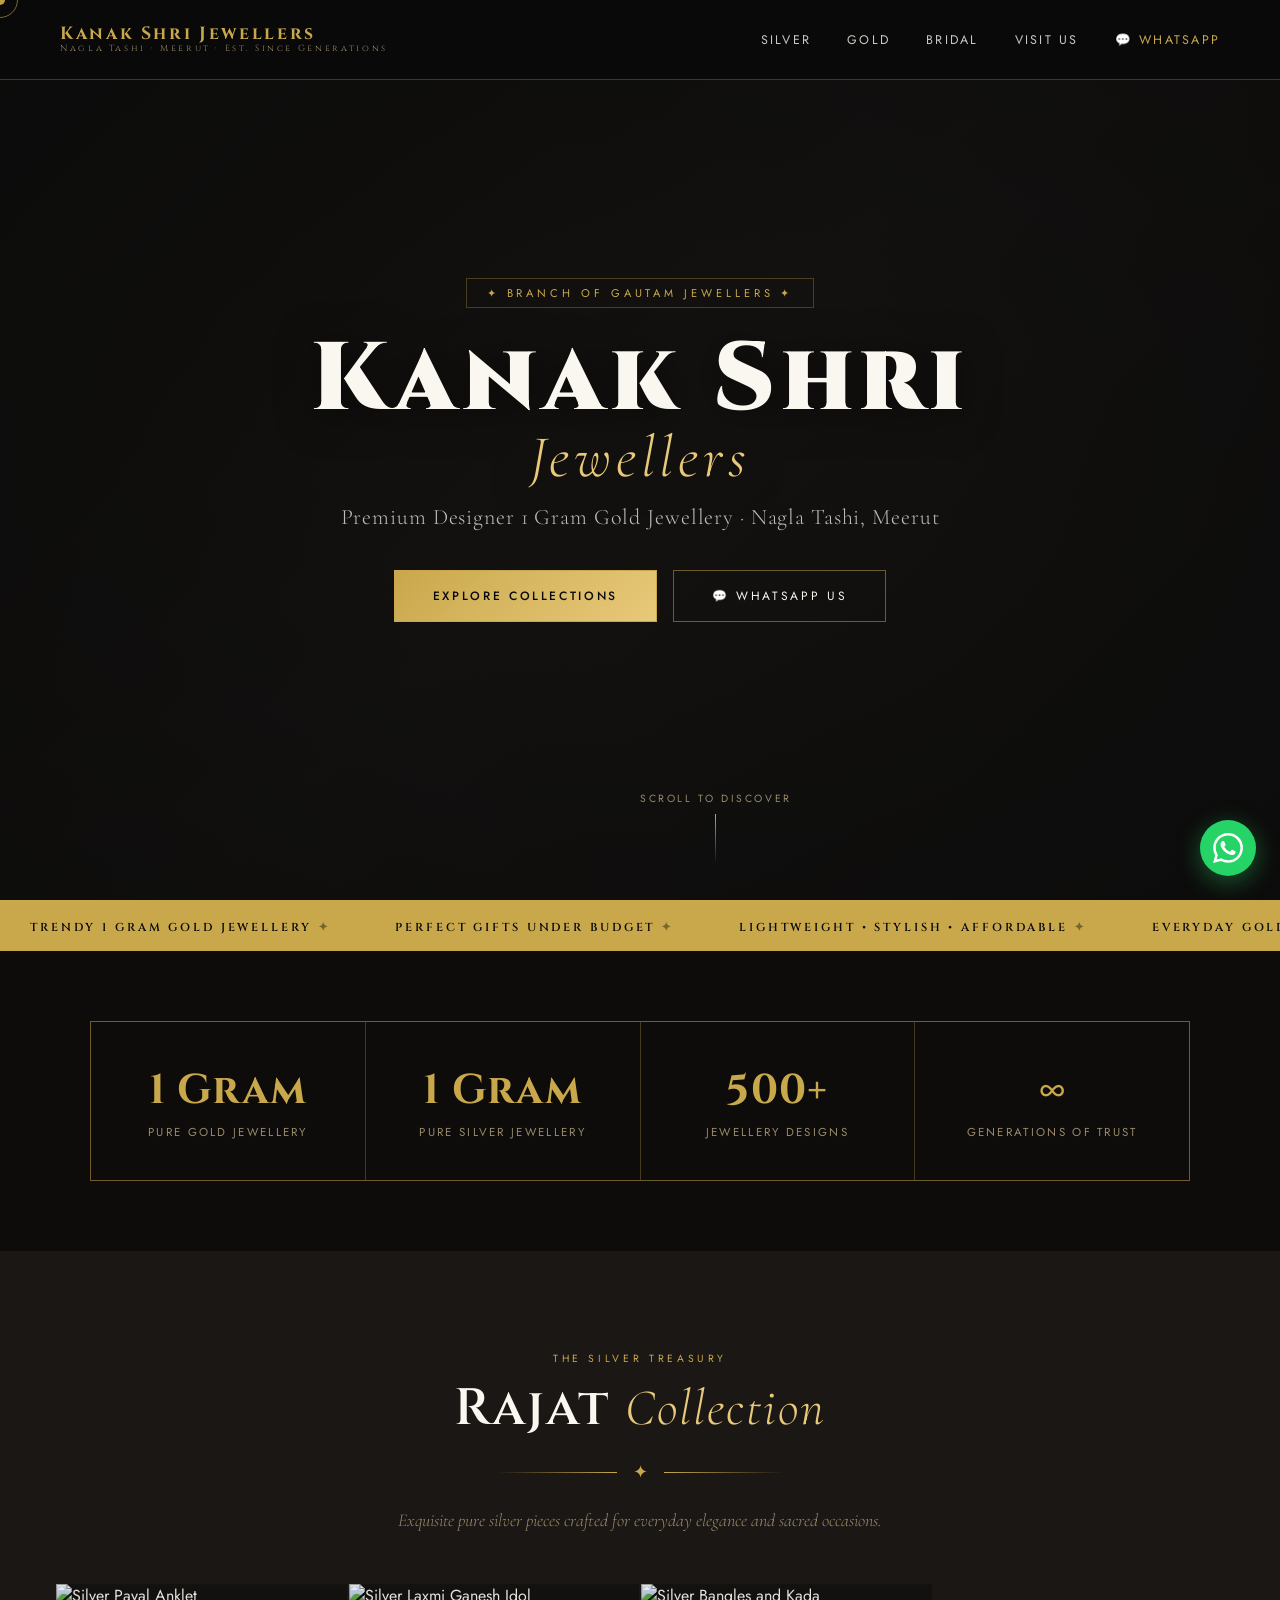
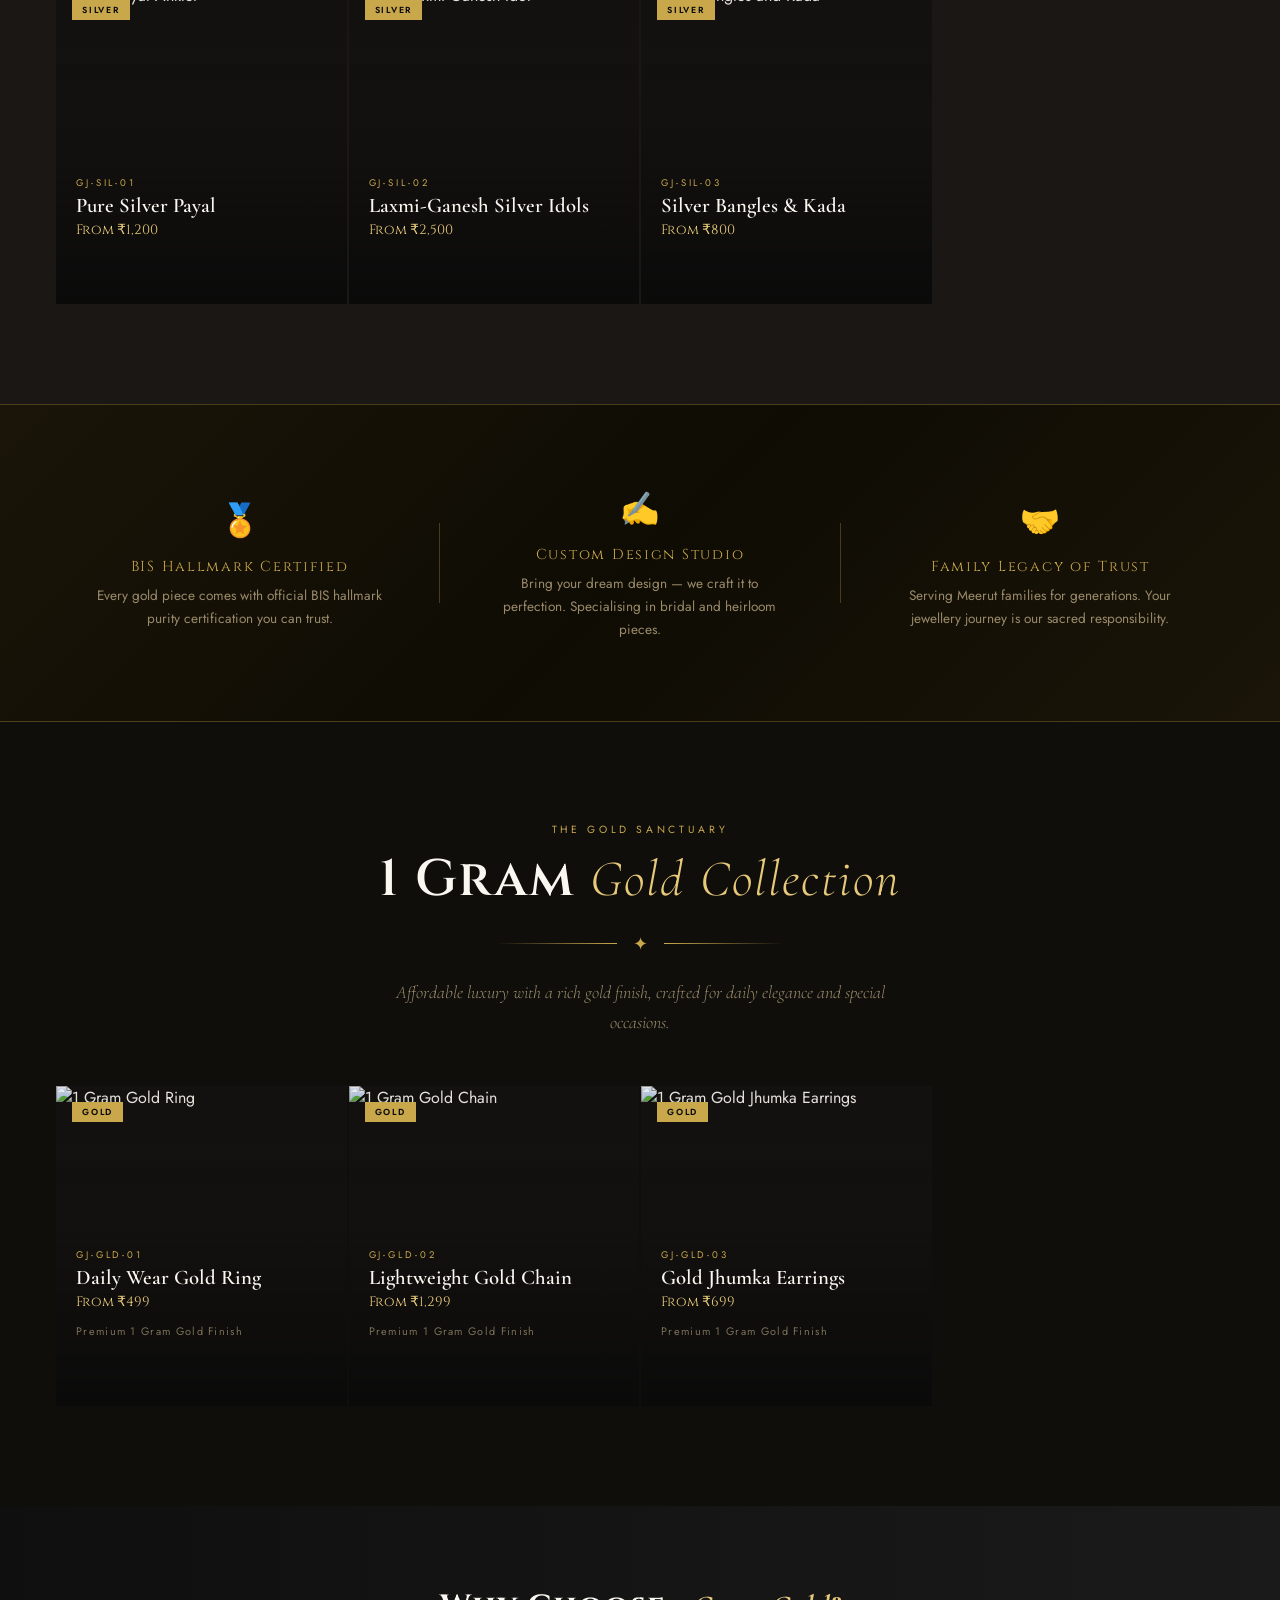
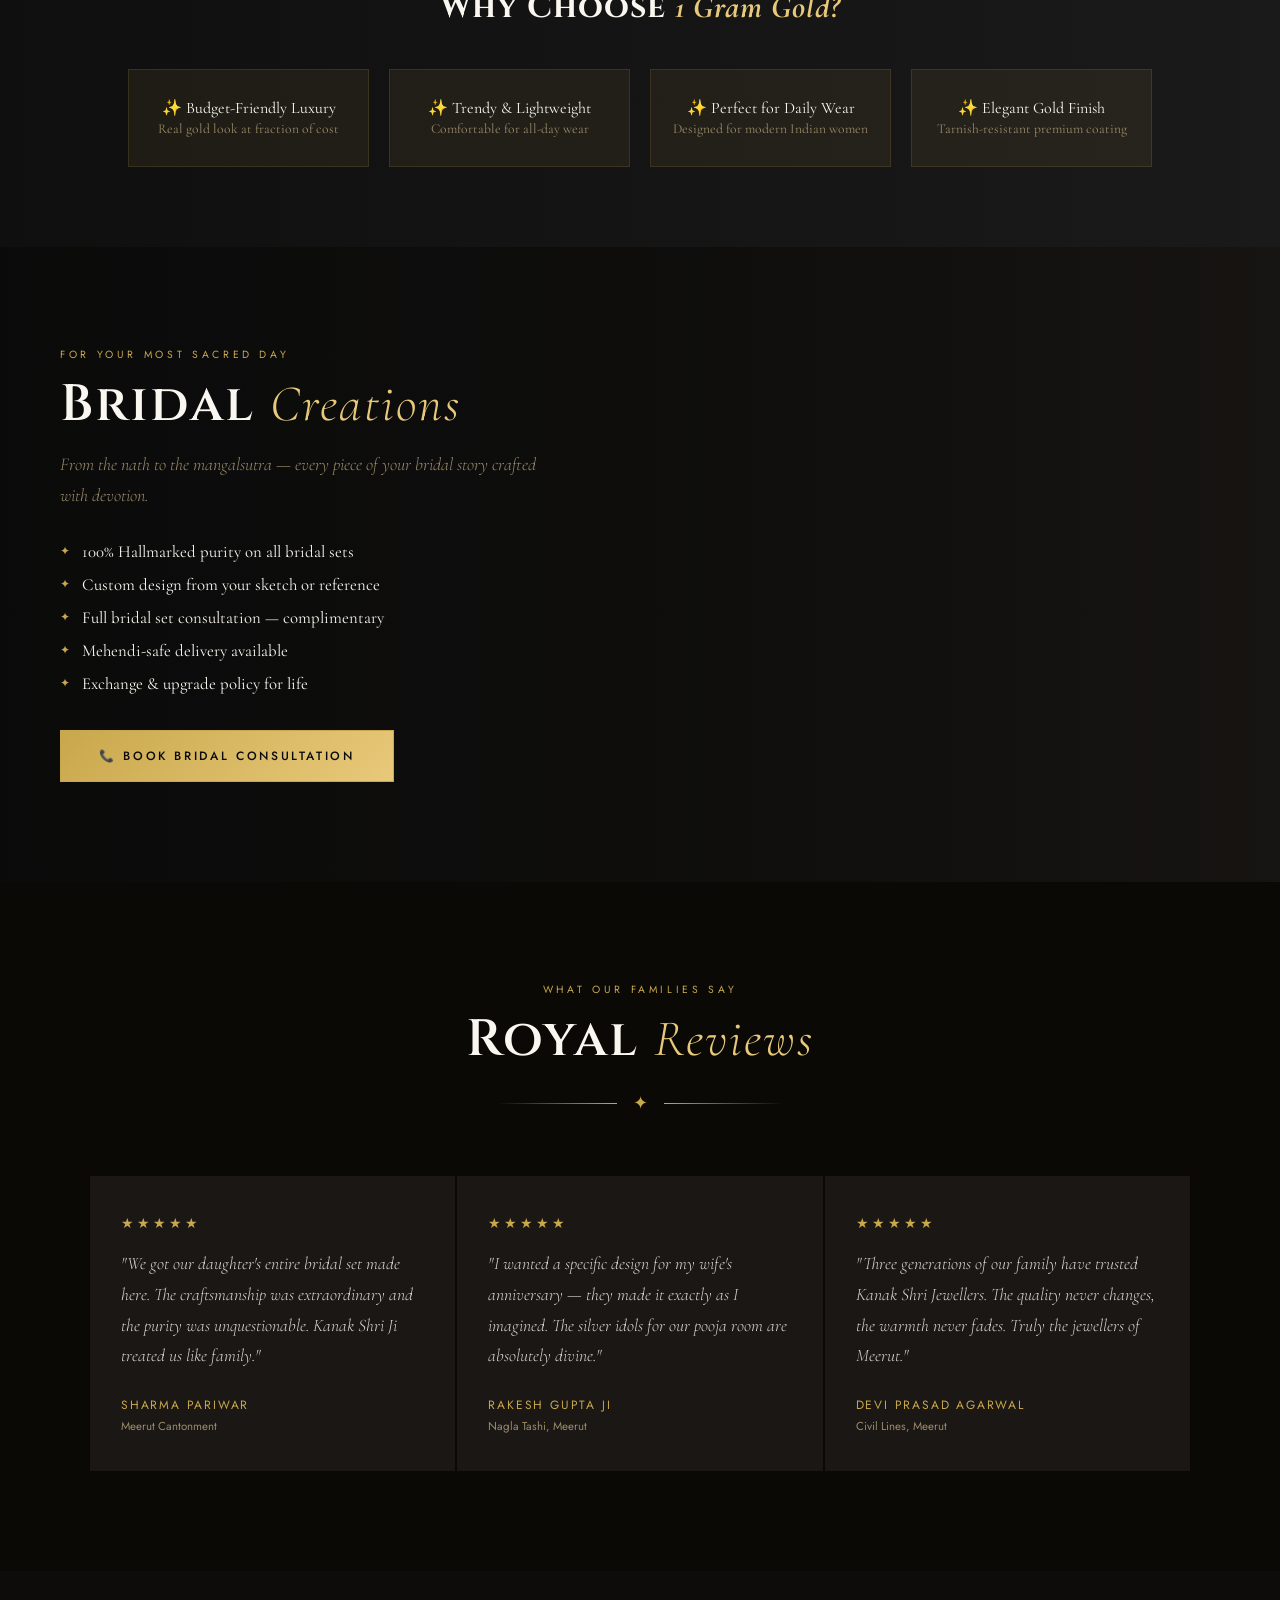
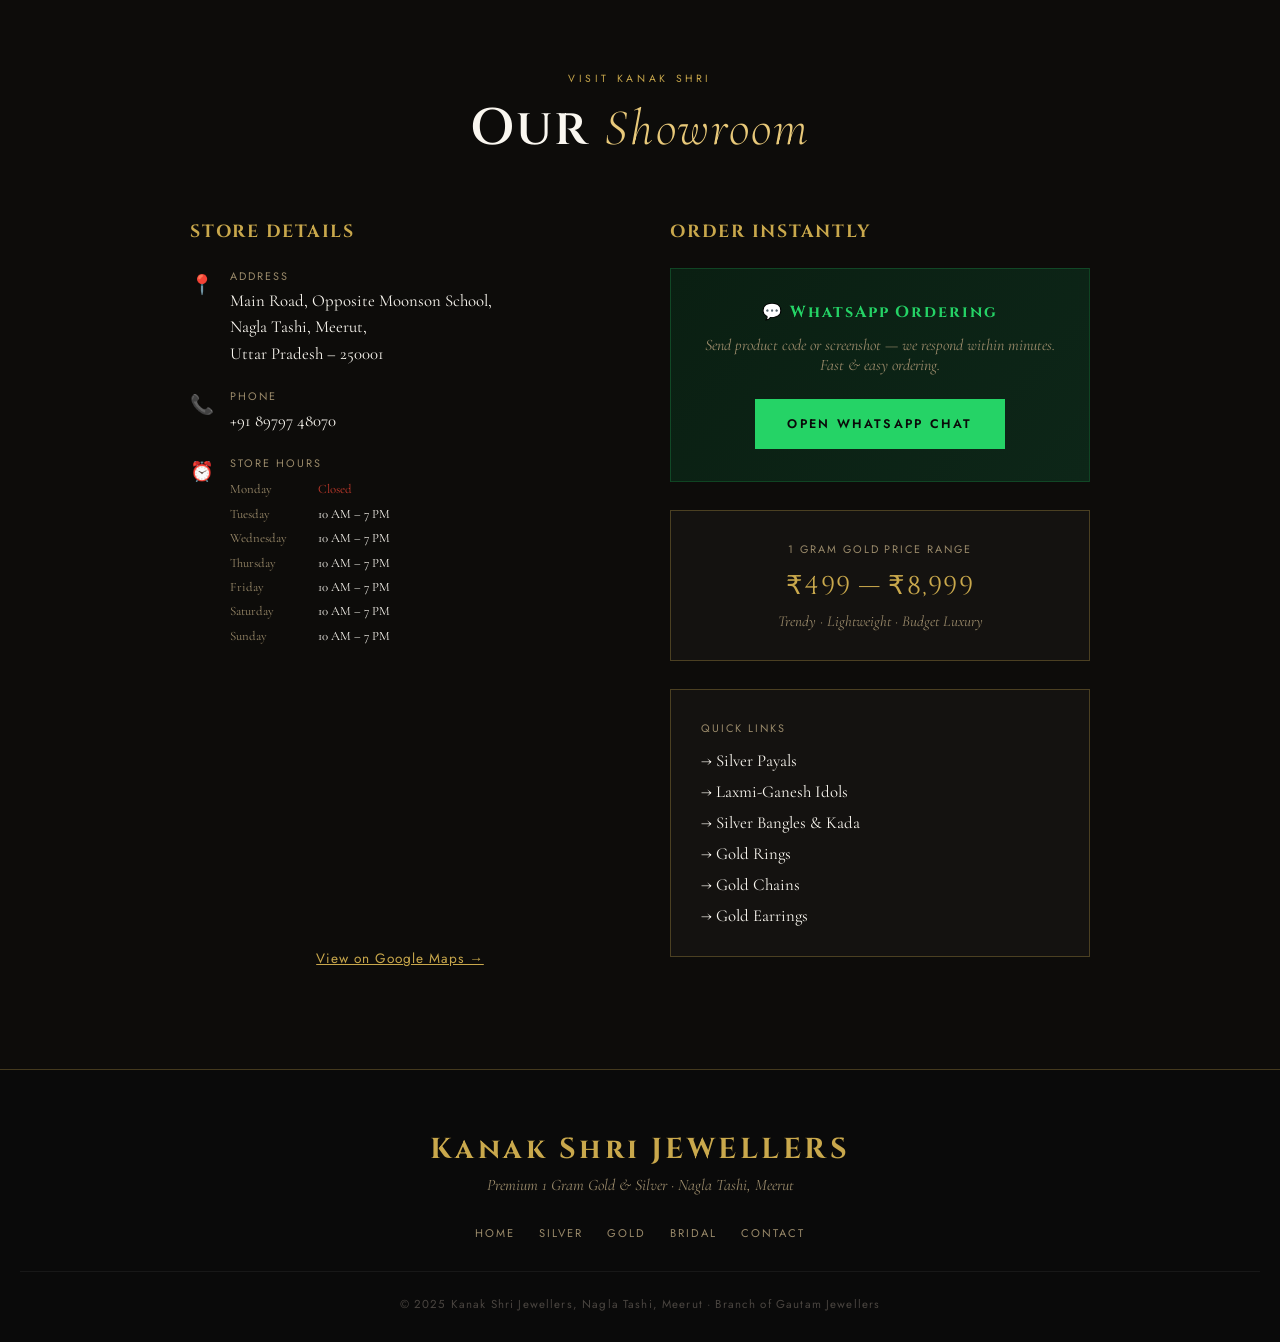
==== index.html @ d881263a "Add files via upload" ====
<!DOCTYPE html>
<html lang="en">
<head>
<meta charset="UTF-8">
<meta name="viewport" content="width=device-width, initial-scale=1.0, viewport-fit=cover">
<meta name="description" content="Kanak Shri Jewellers – Premium 1 Gram Gold & Silver Jewellery in Nagla Tashi, Meerut. Earrings, bangles, payals, idols & bridal sets.">
<meta name="theme-color" content="#0A0A0A">
<title>Kanak Shri Jewellers | 1 Gram Gold & Silver | Nagla Tashi, Meerut</title>

<!-- Preconnect for faster font loading -->
<link rel="preconnect" href="https://fonts.googleapis.com">
<link rel="preconnect" href="https://fonts.gstatic.com" crossorigin>
<link href="https://fonts.googleapis.com/css2?family=Cormorant+Garamond:ital,wght@0,300;0,400;0,600;1,300;1,400&family=Cinzel:wght@400;600;700;900&family=Jost:wght@300;400;500&display=swap" rel="stylesheet">
<link rel="stylesheet" href="styles.css">
</head>
<body>

<!-- Page Transition Overlay -->
<div id="page-transition"></div>

<!-- Custom Cursor -->
<div class="cursor" id="cursor"></div>
<div class="cursor-ring" id="cursorRing"></div>

<!-- Floating WhatsApp -->
<a href="https://wa.me/918979748070?text=Namaste!%20I%20would%20like%20to%20enquire%20about%20your%20jewellery." class="wa-float" aria-label="Chat on WhatsApp" target="_blank" rel="noopener">
  <svg viewBox="0 0 24 24" xmlns="http://www.w3.org/2000/svg"><path d="M17.472 14.382c-.297-.149-1.758-.867-2.03-.967-.273-.099-.471-.148-.67.15-.197.297-.767.966-.94 1.164-.173.199-.347.223-.644.075-.297-.15-1.255-.463-2.39-1.475-.883-.788-1.48-1.761-1.653-2.059-.173-.297-.018-.458.13-.606.134-.133.298-.347.446-.52.149-.174.198-.298.298-.497.099-.198.05-.371-.025-.52-.075-.149-.669-1.612-.916-2.207-.242-.579-.487-.5-.669-.51-.173-.008-.371-.01-.57-.01-.198 0-.52.074-.792.372-.272.297-1.04 1.016-1.04 2.479 0 1.462 1.065 2.875 1.213 3.074.149.198 2.096 3.2 5.077 4.487.709.306 1.262.489 1.694.625.712.227 1.36.195 1.871.118.571-.085 1.758-.719 2.006-1.413.248-.694.248-1.289.173-1.413-.074-.124-.272-.198-.57-.347m-5.421 7.403h-.004a9.87 9.87 0 01-5.031-1.378l-.361-.214-3.741.982.998-3.648-.235-.374a9.86 9.86 0 01-1.51-5.26c.001-5.45 4.436-9.884 9.888-9.884 2.64 0 5.122 1.03 6.988 2.898a9.825 9.825 0 012.893 6.994c-.003 5.45-4.437 9.884-9.885 9.884m8.413-18.297A11.815 11.815 0 0012.05 0C5.495 0 .16 5.335.157 11.892c0 2.096.547 4.142 1.588 5.945L.057 24l6.305-1.654a11.882 11.882 0 005.683 1.448h.005c6.554 0 11.89-5.335 11.893-11.893a11.821 11.821 0 00-3.48-8.413z"/></svg>
</a>

<!-- ── NAVIGATION ── -->
<nav id="mainNav">
  <a href="index.html" class="nav-logo">
    Kanak Shri Jewellers
    <span>Nagla Tashi · Meerut · Est. Since Generations</span>
  </a>
  <div class="nav-links">
    <a href="#silver">Silver</a>
    <a href="#gold">Gold</a>
    <a href="bridal.html">Bridal</a>
    <a href="#contact">Visit Us</a>
    <a href="https://wa.me/918979748070" style="color:var(--gold);opacity:1;" target="_blank" rel="noopener">💬 WhatsApp</a>
  </div>
  <button class="hamburger" id="hamburger" aria-label="Menu">
    <span></span><span></span><span></span>
  </button>
</nav>

<!-- Mobile Menu -->
<div class="mobile-menu" id="mobileMenu">
  <a href="#silver">Silver Collection</a>
  <a href="#gold">Gold Collection</a>
  <a href="bridal.html">Bridal</a>
  <a href="#contact">Visit Us</a>
  <a href="https://wa.me/918979748070" target="_blank" rel="noopener" style="color:var(--wa-green)">💬 WhatsApp Us</a>
</div>

<!-- ── HERO ── -->
<section class="hero" id="home">
  <div class="hero-bg" style="background-image:url('https://images.unsplash.com/photo-1601121141461-9d6647bef0a1?w=1800&q=85')"></div>
  <div class="hero-overlay"></div>
  <div class="hero-overlay2"></div>
  <div class="hero-content">
    <div class="hero-tag">✦ Branch of Gautam Jewellers ✦</div>
    <h1>Kanak Shri<br><em>Jewellers</em></h1>
    <p class="hero-sub">Premium Designer 1 Gram Gold Jewellery · Nagla Tashi, Meerut</p>
    <div class="hero-ctas">
      <a href="#gold" class="btn-royal">Explore Collections</a>
      <a href="https://wa.me/918979748070" class="btn-outline" target="_blank" rel="noopener">💬 WhatsApp Us</a>
    </div>
  </div>
  <div class="scroll-indicator">Scroll to discover</div>
</section>

<!-- ── MARQUEE ── -->
<div class="marquee-wrap" aria-hidden="true">
  <div class="marquee-inner">
    <span class="marquee-item">Trendy 1 Gram Gold Jewellery</span>
    <span class="marquee-item">Perfect Gifts Under Budget</span>
    <span class="marquee-item">Lightweight • Stylish • Affordable</span>
    <span class="marquee-item">Everyday Gold Look Collection</span>
    <span class="marquee-item">New Drops Every Month</span>
    <span class="marquee-item">Bridal Sets Available</span>
    <span class="marquee-item">Silver Idols & Payals</span>
    <span class="marquee-item">Trendy 1 Gram Gold Jewellery</span>
    <span class="marquee-item">Perfect Gifts Under Budget</span>
    <span class="marquee-item">Lightweight • Stylish • Affordable</span>
    <span class="marquee-item">Everyday Gold Look Collection</span>
    <span class="marquee-item">New Drops Every Month</span>
    <span class="marquee-item">Bridal Sets Available</span>
    <span class="marquee-item">Silver Idols & Payals</span>
  </div>
</div>

<!-- ── HERITAGE STATS ── -->
<div class="heritage">
  <div class="heritage-grid">
    <div class="heritage-item reveal">
      <div class="heritage-num">1 Gram</div>
      <div class="heritage-label">Pure Gold Jewellery</div>
    </div>
    <div class="heritage-item reveal">
      <div class="heritage-num">1 Gram</div>
      <div class="heritage-label">Pure Silver Jewellery</div>
    </div>
    <div class="heritage-item reveal">
      <div class="heritage-num">500+</div>
      <div class="heritage-label">Jewellery Designs</div>
    </div>
    <div class="heritage-item reveal">
      <div class="heritage-num">∞</div>
      <div class="heritage-label">Generations of Trust</div>
    </div>
  </div>
</div>

<!-- ── SILVER COLLECTION ── -->
<section class="collection" id="silver">
  <div class="collection-inner">
    <span class="section-label reveal">The Silver Treasury</span>
    <h2 class="section-title reveal">Rajat <em>Collection</em></h2>
    <div class="ornament reveal"><span>✦</span></div>
    <p class="section-sub reveal">Exquisite pure silver pieces crafted for everyday elegance and sacred occasions.</p>

    <div class="product-grid">

      <div class="product-card category-card reveal" onclick="window.location.href='payals.html'">
        <img class="product-img" src="payal_jpg.jpg" alt="Silver Payal Anklet" loading="lazy">
        <div class="product-overlay"></div>
        <div class="product-badge">Silver</div>
        <div class="product-info">
          <div class="product-code">GJ-SIL-01</div>
          <div class="product-name">Pure Silver Payal</div>
          <div class="product-price">From ₹1,200</div>
          <a href="https://wa.me/918979748070?text=I%20am%20interested%20in%20Silver%20Payals%20(GJ-SIL-01)" class="product-wa" onclick="event.stopPropagation()">💬 Order on WhatsApp</a>
        </div>
      </div>

      <div class="product-card category-card reveal" onclick="window.location.href='idols.html'">
        <img class="product-img" src="lxg.jpg" alt="Silver Laxmi Ganesh Idol" loading="lazy">
        <div class="product-overlay"></div>
        <div class="product-badge">Silver</div>
        <div class="product-info">
          <div class="product-code">GJ-SIL-02</div>
          <div class="product-name">Laxmi-Ganesh Silver Idols</div>
          <div class="product-price">From ₹2,500</div>
          <a href="https://wa.me/918979748070?text=I%20am%20interested%20in%20Silver%20Idols%20(GJ-SIL-02)" class="product-wa" onclick="event.stopPropagation()">💬 Order on WhatsApp</a>
        </div>
      </div>

      <div class="product-card category-card reveal" onclick="window.location.href='bangles.html'">
        <img class="product-img" src="slv.jpg" alt="Silver Bangles and Kada" loading="lazy">
        <div class="product-overlay"></div>
        <div class="product-badge">Silver</div>
        <div class="product-info">
          <div class="product-code">GJ-SIL-03</div>
          <div class="product-name">Silver Bangles &amp; Kada</div>
          <div class="product-price">From ₹800</div>
          <a href="https://wa.me/918979748070?text=I%20am%20interested%20in%20Silver%20Bangles%20(GJ-SIL-03)" class="product-wa" onclick="event.stopPropagation()">💬 Order on WhatsApp</a>
        </div>
      </div>

    </div>
  </div>
</section>

<!-- ── FEATURE STRIP ── -->
<div class="feature-strip">
  <div class="feature-strip-inner">
    <div class="feature-item reveal">
      <div class="feature-icon">🏅</div>
      <div class="feature-title">BIS Hallmark Certified</div>
      <div class="feature-desc">Every gold piece comes with official BIS hallmark purity certification you can trust.</div>
    </div>
    <div class="feature-divider"></div>
    <div class="feature-item reveal">
      <div class="feature-icon">✍️</div>
      <div class="feature-title">Custom Design Studio</div>
      <div class="feature-desc">Bring your dream design — we craft it to perfection. Specialising in bridal and heirloom pieces.</div>
    </div>
    <div class="feature-divider"></div>
    <div class="feature-item reveal">
      <div class="feature-icon">🤝</div>
      <div class="feature-title">Family Legacy of Trust</div>
      <div class="feature-desc">Serving Meerut families for generations. Your jewellery journey is our sacred responsibility.</div>
    </div>
  </div>
</div>

<!-- ── GOLD COLLECTION ── -->
<section class="collection alt" id="gold">
  <div class="collection-inner">
    <span class="section-label reveal">The Gold Sanctuary</span>
    <h2 class="section-title reveal">1 Gram <em>Gold Collection</em></h2>
    <div class="ornament reveal"><span>✦</span></div>
    <p class="section-sub reveal">Affordable luxury with a rich gold finish, crafted for daily elegance and special occasions.</p>

    <div class="product-grid">

      <div class="product-card category-card reveal" onclick="window.location.href='gold_rings.html'">
        <img class="product-img" src="gld.jpg" alt="1 Gram Gold Ring" loading="lazy">
        <div class="product-overlay"></div>
        <div class="product-badge">Gold</div>
        <div class="product-info">
          <div class="product-code">GJ-GLD-01</div>
          <div class="product-name">Daily Wear Gold Ring</div>
          <div class="product-price">From ₹499</div>
          <div class="product-meta">Premium 1 Gram Gold Finish</div>
          <a href="https://wa.me/918979748070?text=I%20am%20interested%20in%20Gold%20Rings%20(GJ-GLD-01)" class="product-wa" onclick="event.stopPropagation()">💬 Order on WhatsApp</a>
        </div>
      </div>

      <div class="product-card category-card reveal" onclick="window.location.href='chains.html'">
        <img class="product-img" src="gwc.jpg" alt="1 Gram Gold Chain" loading="lazy">
        <div class="product-overlay"></div>
        <div class="product-badge">Gold</div>
        <div class="product-info">
          <div class="product-code">GJ-GLD-02</div>
          <div class="product-name">Lightweight Gold Chain</div>
          <div class="product-price">From ₹1,299</div>
          <div class="product-meta">Premium 1 Gram Gold Finish</div>
          <a href="https://wa.me/918979748070?text=I%20am%20interested%20in%20Gold%20Chains%20(GJ-GLD-02)" class="product-wa" onclick="event.stopPropagation()">💬 Order on WhatsApp</a>
        </div>
      </div>

      <div class="product-card category-card reveal" onclick="window.location.href='earrings.html'">
        <img class="product-img" src="ere.jpg" alt="1 Gram Gold Jhumka Earrings" loading="lazy">
        <div class="product-overlay"></div>
        <div class="product-badge">Gold</div>
        <div class="product-info">
          <div class="product-code">GJ-GLD-03</div>
          <div class="product-name">Gold Jhumka Earrings</div>
          <div class="product-price">From ₹699</div>
          <div class="product-meta">Premium 1 Gram Gold Finish</div>
          <a href="https://wa.me/918979748070?text=I%20am%20interested%20in%20Gold%20Earrings%20(GJ-GLD-03)" class="product-wa" onclick="event.stopPropagation()">💬 Order on WhatsApp</a>
        </div>
      </div>

    </div>
  </div>
</section>

<!-- ── WHY 1 GRAM ── -->
<section class="why-1gram">
  <h2 class="reveal">Why Choose <em>1 Gram Gold?</em></h2>
  <div class="features">
    <div class="reveal">✨ Budget-Friendly Luxury<br><small style="color:var(--text-muted);font-size:0.85rem;">Real gold look at fraction of cost</small></div>
    <div class="reveal">✨ Trendy &amp; Lightweight<br><small style="color:var(--text-muted);font-size:0.85rem;">Comfortable for all-day wear</small></div>
    <div class="reveal">✨ Perfect for Daily Wear<br><small style="color:var(--text-muted);font-size:0.85rem;">Designed for modern Indian women</small></div>
    <div class="reveal">✨ Elegant Gold Finish<br><small style="color:var(--text-muted);font-size:0.85rem;">Tarnish-resistant premium coating</small></div>
  </div>
</section>

<!-- ── BRIDAL ── -->
<section class="bridal" id="bridal">
  <div class="bridal-bg"></div>
  <div class="bridal-overlay"></div>
  <div class="bridal-content">
    <span class="section-label">For Your Most Sacred Day</span>
    <h2 class="section-title">Bridal <em>Creations</em></h2>
    <p class="section-sub">From the nath to the mangalsutra — every piece of your bridal story crafted with devotion.</p>
    <ul class="bridal-perks">
      <li>100% Hallmarked purity on all bridal sets</li>
      <li>Custom design from your sketch or reference</li>
      <li>Full bridal set consultation — complimentary</li>
      <li>Mehendi-safe delivery available</li>
      <li>Exchange &amp; upgrade policy for life</li>
    </ul>
    <a href="tel:+918979748070" class="btn-royal">📞 Book Bridal Consultation</a>
  </div>
</section>

<!-- ── TESTIMONIALS ── -->
<section class="testimonials">
  <span class="section-label reveal">What Our Families Say</span>
  <h2 class="section-title reveal">Royal <em>Reviews</em></h2>
  <div class="ornament reveal"><span>✦</span></div>
  <div class="testi-grid">
    <div class="testi-card reveal">
      <div class="testi-stars">★★★★★</div>
      <p class="testi-quote">"We got our daughter's entire bridal set made here. The craftsmanship was extraordinary and the purity was unquestionable. Kanak Shri Ji treated us like family."</p>
      <div class="testi-author">Sharma Pariwar</div>
      <div class="testi-loc">Meerut Cantonment</div>
    </div>
    <div class="testi-card reveal">
      <div class="testi-stars">★★★★★</div>
      <p class="testi-quote">"I wanted a specific design for my wife's anniversary — they made it exactly as I imagined. The silver idols for our pooja room are absolutely divine."</p>
      <div class="testi-author">Rakesh Gupta Ji</div>
      <div class="testi-loc">Nagla Tashi, Meerut</div>
    </div>
    <div class="testi-card reveal">
      <div class="testi-stars">★★★★★</div>
      <p class="testi-quote">"Three generations of our family have trusted Kanak Shri Jewellers. The quality never changes, the warmth never fades. Truly the jewellers of Meerut."</p>
      <div class="testi-author">Devi Prasad Agarwal</div>
      <div class="testi-loc">Civil Lines, Meerut</div>
    </div>
  </div>
</section>

<!-- ── CONTACT ── -->
<section class="contact-section" id="contact">
  <span class="section-label reveal">Visit Kanak Shri</span>
  <h2 class="section-title reveal" style="margin-bottom:60px;">Our <em>Showroom</em></h2>
  <div class="contact-inner">

    <div class="contact-block reveal">
      <h3>STORE DETAILS</h3>
      <div class="contact-item">
        <span class="contact-icon">📍</span>
        <div>
          <div class="contact-label">Address</div>
          <div class="contact-val">Main Road, Opposite Moonson School,<br>Nagla Tashi, Meerut,<br>Uttar Pradesh – 250001</div>
        </div>
      </div>
      <div class="contact-item">
        <span class="contact-icon">📞</span>
        <div>
          <div class="contact-label">Phone</div>
          <div class="contact-val"><a href="tel:+918979748070">+91 89797 48070</a></div>
        </div>
      </div>
      <div class="contact-item">
        <span class="contact-icon">⏰</span>
        <div>
          <div class="contact-label">Store Hours</div>
          <div class="contact-val">
            <div class="hours-grid">
              <span class="hour-day">Monday</span><span class="hour-time closed">Closed</span>
              <span class="hour-day">Tuesday</span><span class="hour-time">10 AM – 7 PM</span>
              <span class="hour-day">Wednesday</span><span class="hour-time">10 AM – 7 PM</span>
              <span class="hour-day">Thursday</span><span class="hour-time">10 AM – 7 PM</span>
              <span class="hour-day">Friday</span><span class="hour-time">10 AM – 7 PM</span>
              <span class="hour-day">Saturday</span><span class="hour-time">10 AM – 7 PM</span>
              <span class="hour-day">Sunday</span><span class="hour-time">10 AM – 7 PM</span>
            </div>
          </div>
        </div>
      </div>
      <!-- Google Map -->
      <div style="margin-top:30px;">
        <iframe
          src="https://www.google.com/maps/embed?pb=!1m18!1m12!1m3!1d3488.3807486389082!2d77.6673239749754!3d29.03531757544728!2m3!1f0!2f0!3f0!3m2!1i1024!2i768!4f13.1!3m3!1m2!1s0x390c6f00797e1db7%3A0x18158313f3028636!2sGautam%20Jewellers!5e0!3m2!1sen!2sin!4v1772520985756!5m2!1sen!2sin"
          width="100%" height="260"
          style="border:0; border-radius:8px; display:block;"
          allowfullscreen="" loading="lazy"
          title="Kanak Shri Jewellers Location">
        </iframe>
        <div style="margin-top:10px;text-align:center;">
          <a href="https://www.google.com/maps/place/Gautam+Jewellers/" target="_blank" rel="noopener" style="color:var(--gold);font-size:0.85rem;letter-spacing:1px;">View on Google Maps →</a>
        </div>
      </div>
    </div>

    <div class="contact-block reveal">
      <h3>ORDER INSTANTLY</h3>
      <div class="wa-block">
        <h3>💬 WhatsApp Ordering</h3>
        <p>Send product code or screenshot — we respond within minutes. Fast &amp; easy ordering.</p>
        <a href="https://wa.me/918979748070?text=Namaste!%20I%20would%20like%20to%20enquire%20about%20your%201%20Gram%20Gold%20Jewellery." class="wa-big-btn" target="_blank" rel="noopener">Open WhatsApp Chat</a>
      </div>

      <div style="margin-top:28px;background:#141210;border:1px solid var(--border);padding:30px;text-align:center;" class="reveal">
        <div class="contact-label" style="margin-bottom:12px;display:block;">1 Gram Gold Price Range</div>
        <div style="font-family:'Cinzel',serif;font-size:1.6rem;color:var(--gold);letter-spacing:0.06em;">₹499 — ₹8,999</div>
        <div style="font-family:'Cormorant Garamond',serif;font-style:italic;color:var(--text-muted);margin-top:8px;font-size:0.95rem;">Trendy · Lightweight · Budget Luxury</div>
      </div>

      <div style="margin-top:28px;background:#141210;border:1px solid var(--border);padding:30px;" class="reveal">
        <div class="contact-label" style="display:block;margin-bottom:14px;">Quick Links</div>
        <div style="display:flex;flex-direction:column;gap:10px;">
          <a href="payals.html" style="color:var(--warm-white);text-decoration:none;font-family:'Cormorant Garamond',serif;font-size:1.05rem;transition:color .2s;" onmouseover="this.style.color='var(--gold)'" onmouseout="this.style.color='var(--warm-white)'">→ Silver Payals</a>
          <a href="idols.html" style="color:var(--warm-white);text-decoration:none;font-family:'Cormorant Garamond',serif;font-size:1.05rem;transition:color .2s;" onmouseover="this.style.color='var(--gold)'" onmouseout="this.style.color='var(--warm-white)'">→ Laxmi-Ganesh Idols</a>
          <a href="bangles.html" style="color:var(--warm-white);text-decoration:none;font-family:'Cormorant Garamond',serif;font-size:1.05rem;transition:color .2s;" onmouseover="this.style.color='var(--gold)'" onmouseout="this.style.color='var(--warm-white)'">→ Silver Bangles &amp; Kada</a>
          <a href="gold_rings.html" style="color:var(--warm-white);text-decoration:none;font-family:'Cormorant Garamond',serif;font-size:1.05rem;transition:color .2s;" onmouseover="this.style.color='var(--gold)'" onmouseout="this.style.color='var(--warm-white)'">→ Gold Rings</a>
          <a href="chains.html" style="color:var(--warm-white);text-decoration:none;font-family:'Cormorant Garamond',serif;font-size:1.05rem;transition:color .2s;" onmouseover="this.style.color='var(--gold)'" onmouseout="this.style.color='var(--warm-white)'">→ Gold Chains</a>
          <a href="earrings.html" style="color:var(--warm-white);text-decoration:none;font-family:'Cormorant Garamond',serif;font-size:1.05rem;transition:color .2s;" onmouseover="this.style.color='var(--gold)'" onmouseout="this.style.color='var(--warm-white)'">→ Gold Earrings</a>
        </div>
      </div>
    </div>

  </div>
</section>

<!-- ── FOOTER ── -->
<footer>
  <div class="footer-logo">Kanak Shri JEWELLERS</div>
  <div class="footer-tagline">Premium 1 Gram Gold &amp; Silver · Nagla Tashi, Meerut</div>
  <div class="footer-links">
    <a href="#home">Home</a>
    <a href="#silver">Silver</a>
    <a href="#gold">Gold</a>
    <a href="bridal.html">Bridal</a>
    <a href="#contact">Contact</a>
  </div>
  <div class="footer-copy">© 2025 Kanak Shri Jewellers, Nagla Tashi, Meerut · Branch of Gautam Jewellers</div>
</footer>

<script src="scripts.js"></script>
</body>
</html>
---- styles.css ----
/* ═══════════════════════════════════════════════════
   KANAK SHRI JEWELLERS — Shared Stylesheet v3.0
   Fixes: Mobile responsiveness, back-button black page,
   404 paths, filter visibility, safe-area support
   ═══════════════════════════════════════════════════ */

/* ── FONTS ── */
@import url('https://fonts.googleapis.com/css2?family=Cormorant+Garamond:ital,wght@0,300;0,400;0,600;0,700;1,300;1,400&family=Cinzel:wght@400;600;700;900&family=Jost:wght@300;400;500&display=swap');

/* ── CSS VARIABLES ── */
:root {
  --gold: #C9A84C;
  --gold-light: #E8C97A;
  --gold-dark: #8B6914;
  --gold-pale: #F5E9C8;
  --black: #0A0A0A;
  --charcoal: #1A1714;
  --warm-white: #FAF7F0;
  --text-muted: #9A8A6A;
  --border: rgba(201,168,76,0.3);
  --wa-green: #25D366;
}

/* ── RESET ── */
*, *::before, *::after { margin: 0; padding: 0; box-sizing: border-box; }
html { scroll-behavior: smooth; -webkit-text-size-adjust: 100%; }
body {
  font-family: 'Jost', sans-serif;
  background: var(--charcoal);
  color: var(--warm-white);
  overflow-x: hidden;
  /* safe area for notched phones */
  padding-left: env(safe-area-inset-left);
  padding-right: env(safe-area-inset-right);
}

/* ── CUSTOM CURSOR (desktop only) ── */
@media (pointer: fine) {
  body { cursor: none; }
  .cursor {
    position: fixed; width: 10px; height: 10px;
    background: var(--gold); border-radius: 50%;
    pointer-events: none; z-index: 99999;
    transform: translate(-50%, -50%);
    transition: transform 0.1s, width 0.2s, height 0.2s, opacity 0.2s;
    mix-blend-mode: difference;
    will-change: left, top;
  }
  .cursor-ring {
    position: fixed; width: 36px; height: 36px;
    border: 1px solid var(--gold); border-radius: 50%;
    pointer-events: none; z-index: 99998;
    transform: translate(-50%, -50%);
    transition: transform 0.12s ease, width 0.3s, height 0.3s;
    opacity: 0.6;
    will-change: left, top;
  }
  .cursor.hovered { width: 20px; height: 20px; opacity: 0.5; }
  .cursor-ring.hovered { width: 56px; height: 56px; opacity: 0.3; }
}
@media (pointer: coarse) {
  .cursor, .cursor-ring { display: none !important; }
}

/* ── ORNAMENT DIVIDER ── */
.ornament {
  display: flex; align-items: center; gap: 16px;
  justify-content: center; margin: 20px 0;
}
.ornament::before, .ornament::after {
  content: ''; flex: 1; max-width: 120px;
  height: 1px; background: linear-gradient(to right, transparent, var(--gold));
}
.ornament::after { background: linear-gradient(to left, transparent, var(--gold)); }
.ornament span { color: var(--gold); font-size: 18px; }

/* ══════════════════════════════
   NAV
══════════════════════════════ */
nav {
  position: fixed; top: 0; left: 0; right: 0;
  z-index: 1000;
  display: flex; align-items: center; justify-content: space-between;
  padding: 0 60px;
  height: 80px;
  background: rgba(10,10,10,0.95);
  backdrop-filter: blur(16px);
  -webkit-backdrop-filter: blur(16px);
  border-bottom: 1px solid var(--border);
  transition: height 0.3s, background 0.3s;
}
nav.scrolled { height: 64px; background: rgba(10,10,10,0.99); }

.nav-logo {
  font-family: 'Cinzel', serif;
  font-size: 1.1rem; font-weight: 700;
  letter-spacing: 0.15em; color: var(--gold);
  text-decoration: none;
  display: flex; flex-direction: column; align-items: flex-start;
  line-height: 1.1;
}
.nav-logo span { font-size: 0.55rem; letter-spacing: 0.3em; color: var(--text-muted); font-weight: 400; }

.nav-links { display: flex; gap: 36px; align-items: center; }
.nav-links a {
  font-family: 'Jost', sans-serif;
  font-size: 0.78rem; letter-spacing: 0.18em;
  text-transform: uppercase; color: var(--warm-white);
  text-decoration: none; opacity: 0.8;
  transition: color 0.25s, opacity 0.25s;
  position: relative;
}
.nav-links a::after {
  content: ''; position: absolute; bottom: -4px; left: 0; right: 100%;
  height: 1px; background: var(--gold); transition: right 0.3s;
}
.nav-links a:hover { color: var(--gold); opacity: 1; }
.nav-links a:hover::after { right: 0; }
.nav-links a.active { color: var(--gold); opacity: 1; }
.nav-links a.active::after { right: 0; }

/* Hamburger */
.hamburger {
  display: none; flex-direction: column; gap: 5px;
  cursor: pointer; padding: 8px; background: none; border: none;
  -webkit-tap-highlight-color: transparent;
}
.hamburger span {
  display: block; width: 24px; height: 2px;
  background: var(--gold); transition: all 0.3s;
}
.hamburger.open span:nth-child(1) { transform: rotate(45deg) translate(5px, 5px); }
.hamburger.open span:nth-child(2) { opacity: 0; }
.hamburger.open span:nth-child(3) { transform: rotate(-45deg) translate(5px, -5px); }

/* Mobile menu — FIX: use visibility+opacity instead of display:none 
   so transitions work and back-button doesn't flash */
.mobile-menu {
  visibility: hidden;
  position: fixed; inset: 0; top: 80px;
  background: rgba(10,10,10,0.99);
  backdrop-filter: blur(20px);
  -webkit-backdrop-filter: blur(20px);
  z-index: 999;
  display: flex; flex-direction: column; align-items: center; justify-content: center;
  gap: 32px; opacity: 0;
  transition: opacity 0.3s, visibility 0.3s;
  pointer-events: none;
}
.mobile-menu.open {
  visibility: visible; opacity: 1; pointer-events: all;
}
.mobile-menu a {
  font-family: 'Cinzel', serif; font-size: 1.3rem;
  letter-spacing: 0.2em; text-transform: uppercase;
  color: var(--warm-white); text-decoration: none;
  transition: color 0.25s;
  -webkit-tap-highlight-color: transparent;
}
.mobile-menu a:hover { color: var(--gold); }

/* ══════════════════════════════
   HERO
══════════════════════════════ */
.hero {
  position: relative; height: 100vh; min-height: 600px;
  display: flex; align-items: center; justify-content: center;
  overflow: hidden;
}
.hero-bg {
  position: absolute; inset: 0;
  background-size: cover; background-position: center 30%;
  transform: scale(1.08);
  animation: heroZoom 12s ease-in-out infinite alternate;
}
@keyframes heroZoom { from { transform: scale(1.08); } to { transform: scale(1.15); } }
.hero-overlay {
  position: absolute; inset: 0;
  background: linear-gradient(135deg, rgba(10,10,10,0.85) 0%, rgba(10,10,10,0.45) 50%, rgba(10,10,10,0.75) 100%);
}
.hero-overlay2 {
  position: absolute; inset: 0;
  background: radial-gradient(ellipse at center, transparent 30%, rgba(10,10,10,0.5) 100%);
}
.hero-content {
  position: relative; z-index: 2;
  text-align: center; padding: 0 20px; width: 100%;
}
.hero-tag {
  font-family: 'Jost', sans-serif;
  font-size: 0.7rem; letter-spacing: 0.35em; text-transform: uppercase;
  color: var(--gold); display: inline-block; margin-bottom: 24px;
  border: 1px solid var(--border); padding: 6px 20px;
  animation: heroFade 1.4s 0.2s ease both;
}
.hero h1 {
  font-family: 'Cinzel', serif;
  font-size: clamp(36px, 8vw, 96px);
  font-weight: 900; letter-spacing: 0.06em;
  line-height: 1; color: var(--warm-white);
  text-shadow: 0 4px 40px rgba(0,0,0,0.6);
  animation: heroFade 1.4s 0.35s ease both;
}
.hero h1 em {
  display: block; font-style: italic;
  font-family: 'Cormorant Garamond', serif;
  font-size: 0.62em; font-weight: 300;
  color: var(--gold-light); letter-spacing: 0.08em;
}
.hero-sub {
  font-family: 'Cormorant Garamond', serif;
  font-size: clamp(15px, 2vw, 22px); font-weight: 300;
  color: rgba(250,247,240,0.75); margin-top: 16px;
  letter-spacing: 0.04em;
  animation: heroFade 1.4s 0.5s ease both;
}
.hero-ctas {
  display: flex; gap: 16px; justify-content: center; margin-top: 40px; flex-wrap: wrap;
  animation: heroFade 1.4s 0.65s ease both;
}
@keyframes heroFade { from { opacity: 0; transform: translateY(30px); } to { opacity: 1; transform: translateY(0); } }

.scroll-indicator {
  position: absolute; bottom: 36px; left: 50%; transform: translateX(-50%);
  display: flex; flex-direction: column; align-items: center; gap: 8px;
  color: var(--text-muted); font-size: 0.65rem; letter-spacing: 0.25em; text-transform: uppercase;
  animation: heroFade 2s 1s ease both;
}
.scroll-indicator::after {
  content: ''; width: 1px; height: 50px;
  background: linear-gradient(to bottom, var(--gold), transparent);
  animation: scrollLine 1.8s ease-in-out infinite;
}
@keyframes scrollLine { 0%,100% { opacity: 0.4; transform: scaleY(1); } 50% { opacity: 1; transform: scaleY(1.3); } }

/* ── BUTTONS ── */
.btn-royal {
  font-family: 'Jost', sans-serif;
  font-size: 0.75rem; letter-spacing: 0.22em; text-transform: uppercase;
  padding: 16px 38px; text-decoration: none;
  border: 1px solid var(--gold); color: var(--black);
  background: linear-gradient(135deg, var(--gold) 0%, var(--gold-light) 100%);
  display: inline-block; transition: all 0.3s; font-weight: 500;
  -webkit-tap-highlight-color: transparent;
}
.btn-royal:hover { transform: translateY(-2px); box-shadow: 0 12px 40px rgba(201,168,76,0.35); }
.btn-outline {
  font-family: 'Jost', sans-serif;
  font-size: 0.75rem; letter-spacing: 0.22em; text-transform: uppercase;
  padding: 16px 38px; text-decoration: none;
  border: 1px solid rgba(201,168,76,0.5); color: var(--warm-white);
  display: inline-block; transition: all 0.3s; font-weight: 400;
  background: transparent;
  -webkit-tap-highlight-color: transparent;
}
.btn-outline:hover { border-color: var(--gold); background: rgba(201,168,76,0.08); transform: translateY(-2px); }

/* ══════════════════════════════
   MARQUEE
══════════════════════════════ */
.marquee-wrap {
  background: var(--gold);
  padding: 14px 0; overflow: hidden;
  white-space: nowrap; contain: layout style;
}
.marquee-inner {
  display: inline-block;
  animation: marquee 28s linear infinite;
  will-change: transform;
}
@media (prefers-reduced-motion: reduce) {
  .marquee-inner { animation: none; }
}
@keyframes marquee { from { transform: translateX(0); } to { transform: translateX(-50%); } }
.marquee-item {
  display: inline-block;
  font-family: 'Cinzel', serif;
  font-size: 0.72rem; letter-spacing: 0.25em; text-transform: uppercase;
  color: var(--black); font-weight: 600; padding: 0 30px;
}
.marquee-item::after { content: ' ✦'; color: rgba(0,0,0,0.4); }

/* ══════════════════════════════
   HERITAGE STRIP
══════════════════════════════ */
.heritage { background: #0D0C0A; padding: 70px 40px; }
.heritage-grid {
  max-width: 1100px; margin: auto;
  display: grid; grid-template-columns: repeat(4, 1fr); gap: 1px;
  background: var(--border); border: 1px solid var(--border);
}
.heritage-item {
  background: #0D0C0A;
  padding: 40px 30px; text-align: center;
  transition: background 0.3s;
}
.heritage-item:hover { background: #141210; }
.heritage-num {
  font-family: 'Cinzel', serif;
  font-size: clamp(1.6rem, 4vw, 2.6rem); font-weight: 700;
  color: var(--gold); letter-spacing: 0.03em;
}
.heritage-label {
  font-size: 0.72rem; letter-spacing: 0.2em; text-transform: uppercase;
  color: var(--text-muted); margin-top: 6px;
}

/* ══════════════════════════════
   SECTION BASE
══════════════════════════════ */
section { padding: 100px 20px; }
.section-label {
  font-family: 'Jost', sans-serif;
  font-size: 0.65rem; letter-spacing: 0.35em; text-transform: uppercase;
  color: var(--gold); display: block; text-align: center; margin-bottom: 12px;
}
.section-title {
  font-family: 'Cinzel', serif;
  font-size: clamp(26px, 4vw, 52px); font-weight: 600;
  text-align: center; color: var(--warm-white);
  letter-spacing: 0.04em; line-height: 1.2;
}
.section-title em {
  font-family: 'Cormorant Garamond', serif;
  font-style: italic; font-weight: 300; color: var(--gold-light);
}
.section-sub {
  font-family: 'Cormorant Garamond', serif;
  font-size: 18px; font-weight: 300; font-style: italic;
  color: var(--text-muted); text-align: center;
  max-width: 500px; margin: 14px auto 0; line-height: 1.7;
}

/* ══════════════════════════════
   COLLECTION SECTIONS
══════════════════════════════ */
.collection { background: var(--charcoal); }
.collection.alt { background: #0F0E0B; }
.collection-inner {
  max-width: 1200px; margin: auto;
  padding: 0 16px;
}

/* Filter Bar */
.filter-bar {
  display: flex; gap: 8px; flex-wrap: wrap; justify-content: center;
  margin: 40px 0 0; padding: 0 4px;
}
.filter-btn {
  font-family: 'Jost', sans-serif;
  font-size: 0.68rem; letter-spacing: 0.15em; text-transform: uppercase;
  padding: 8px 16px;
  border: 1px solid var(--border); background: transparent;
  color: var(--text-muted); cursor: pointer;
  transition: all 0.25s;
  -webkit-tap-highlight-color: transparent;
  touch-action: manipulation;
}
.filter-btn:hover, .filter-btn.active {
  border-color: var(--gold); color: var(--gold); background: rgba(201,168,76,0.07);
}

.product-grid {
  display: grid;
  grid-template-columns: repeat(auto-fill, minmax(260px, 1fr));
  gap: 2px; margin-top: 48px;
}

.product-card {
  position: relative; overflow: hidden;
  background: #141210; cursor: pointer;
  transform: translateZ(0);
}
.product-card.hidden { display: none !important; }

.product-img {
  width: 100%; height: 320px;
  object-fit: cover; display: block;
  transition: transform 0.7s cubic-bezier(0.25, 0.46, 0.45, 0.94), filter 0.5s;
  filter: brightness(0.92) saturate(0.9);
  will-change: transform;
}
.product-card:hover .product-img { transform: scale(1.06); filter: brightness(1) saturate(1.1); }

.product-overlay {
  position: absolute; inset: 0;
  background: linear-gradient(to top, rgba(10,10,10,0.9) 0%, rgba(10,10,10,0.1) 55%, transparent 100%);
  transition: background 0.4s;
}
.product-card:hover .product-overlay {
  background: linear-gradient(to top, rgba(10,10,10,0.95) 0%, rgba(10,10,10,0.3) 60%, rgba(201,168,76,0.05) 100%);
}

/* Gold badge */
.product-badge {
  position: absolute; top: 16px; left: 16px;
  background: var(--gold); color: var(--black);
  font-family: 'Jost', sans-serif;
  font-size: 0.55rem; letter-spacing: 0.2em; text-transform: uppercase;
  padding: 4px 10px; font-weight: 600;
}

.product-info {
  position: absolute; bottom: 0; left: 0; right: 0;
  padding: 24px 20px 20px;
}
.product-code {
  font-family: 'Jost', sans-serif;
  font-size: 0.6rem; letter-spacing: 0.3em; text-transform: uppercase;
  color: var(--gold); margin-bottom: 4px;
}
.product-name {
  font-family: 'Cormorant Garamond', serif;
  font-size: 1.3rem; font-weight: 600; color: var(--warm-white);
  line-height: 1.2; margin-bottom: 2px;
}
.product-price {
  font-family: 'Cinzel', serif;
  font-size: 0.85rem; color: var(--gold-light);
  margin-bottom: 12px;
}
.product-meta {
  font-size: 0.68rem; letter-spacing: 0.12em;
  color: var(--text-muted); opacity: 0.8; margin-bottom: 14px;
}

/* WhatsApp button — always visible on touch, hover-reveal on desktop */
.product-wa {
  display: inline-flex; align-items: center; gap: 8px;
  font-family: 'Jost', sans-serif;
  font-size: 0.65rem; letter-spacing: 0.18em; text-transform: uppercase;
  color: var(--black); background: var(--gold);
  padding: 9px 16px; text-decoration: none;
  white-space: nowrap;
  -webkit-tap-highlight-color: transparent;
}
/* Desktop: hover to reveal */
@media (hover: hover) and (pointer: fine) {
  .product-wa {
    transform: translateY(10px); opacity: 0;
    transition: transform 0.35s, opacity 0.35s, background 0.25s;
  }
  .product-card:hover .product-wa { transform: translateY(0); opacity: 1; }
}
.product-wa:hover { background: var(--gold-light); }

/* ── LOAD MORE ── */
.load-more-wrap { text-align: center; margin-top: 50px; padding-bottom: 20px; }
.load-more-btn {
  font-family: 'Jost', sans-serif;
  font-size: 0.75rem; letter-spacing: 0.22em; text-transform: uppercase;
  padding: 14px 40px;
  border: 1px solid var(--border); background: transparent;
  color: var(--text-muted); cursor: pointer;
  transition: all 0.3s;
}
.load-more-btn:hover { border-color: var(--gold); color: var(--gold); }

/* ── CATEGORY BREADCRUMB ── */
.breadcrumb {
  max-width: 1200px; margin: 0 auto;
  padding: 16px 20px 0;
  display: flex; align-items: center; gap: 10px; flex-wrap: wrap;
  font-family: 'Jost', sans-serif;
  font-size: 0.68rem; letter-spacing: 0.15em; text-transform: uppercase;
  color: var(--text-muted);
}
.breadcrumb a { color: var(--text-muted); text-decoration: none; transition: color 0.2s; }
.breadcrumb a:hover { color: var(--gold); }
.breadcrumb .sep { color: var(--border); }
.breadcrumb .current { color: var(--gold); }

/* ══════════════════════════════
   FEATURE STRIP
══════════════════════════════ */
.feature-strip {
  background: linear-gradient(135deg, #1A1508 0%, #0F0C04 50%, #1A1508 100%);
  border-top: 1px solid var(--border); border-bottom: 1px solid var(--border);
  padding: 80px 40px;
}
.feature-strip-inner {
  max-width: 1100px; margin: auto;
  display: grid; grid-template-columns: 1fr 1px 1fr 1px 1fr; gap: 50px;
  align-items: center;
}
.feature-divider { background: var(--border); height: 80px; align-self: center; }
.feature-item { text-align: center; }
.feature-icon { font-size: 2rem; margin-bottom: 14px; }
.feature-title {
  font-family: 'Cinzel', serif;
  font-size: 0.9rem; letter-spacing: 0.12em;
  color: var(--gold); margin-bottom: 8px;
}
.feature-desc { font-size: 0.85rem; color: var(--text-muted); line-height: 1.7; }

/* ══════════════════════════════
   BRIDAL SECTION
══════════════════════════════ */
.bridal {
  position: relative; overflow: hidden;
  min-height: 540px; display: flex; align-items: center;
  padding: 100px 60px;
}
.bridal-bg {
  position: absolute; inset: 0;
  background-image: url('https://images.unsplash.com/photo-1590736704728-f4730bb30770?w=1600&q=80');
  background-size: cover; background-position: center;
}
.bridal-overlay {
  position: absolute; inset: 0;
  background: linear-gradient(90deg, rgba(10,10,10,0.95) 0%, rgba(10,10,10,0.7) 55%, rgba(10,10,10,0.2) 100%);
}
.bridal-content { position: relative; z-index: 2; max-width: 560px; }
.bridal-content .section-label,
.bridal-content .section-title,
.bridal-content .section-sub { text-align: left; margin-left: 0; }
.bridal-perks {
  list-style: none; margin: 30px 0 36px;
  display: flex; flex-direction: column; gap: 12px;
}
.bridal-perks li {
  font-family: 'Cormorant Garamond', serif;
  font-size: 1.05rem; color: var(--warm-white);
  display: flex; align-items: center; gap: 12px;
}
.bridal-perks li::before { content: '✦'; color: var(--gold); font-size: 0.75rem; flex-shrink: 0; }

/* ══════════════════════════════
   WHY 1 GRAM
══════════════════════════════ */
.why-1gram {
  padding: 80px 10%;
  background: linear-gradient(to right, #0f0f0f, #1a1a1a);
  text-align: center; color: #fff;
}
.why-1gram h2 {
  font-family: 'Cinzel', serif;
  font-size: clamp(20px, 3vw, 32px); margin-bottom: 40px; letter-spacing: 1px;
  color: var(--warm-white);
}
.why-1gram h2 em { font-family: 'Cormorant Garamond', serif; color: var(--gold-light); font-style: italic; }
.features {
  display: grid;
  grid-template-columns: repeat(auto-fit, minmax(200px, 1fr));
  gap: 20px;
}
.features div {
  background: rgba(201,168,76,0.08);
  padding: 28px 22px; font-size: 16px;
  transition: 0.3s ease;
  border: 1px solid rgba(201,168,76,0.15);
  font-family: 'Cormorant Garamond', serif;
  color: var(--warm-white);
}
.features div:hover { transform: translateY(-6px); background: rgba(201,168,76,0.15); border-color: var(--gold); }

/* ══════════════════════════════
   TESTIMONIALS
══════════════════════════════ */
.testimonials { background: #0A0906; padding: 100px 20px; }
.testi-grid {
  max-width: 1100px; margin: 60px auto 0;
  display: grid; grid-template-columns: repeat(auto-fit, minmax(280px, 1fr));
  gap: 2px;
}
.testi-card {
  background: var(--charcoal); padding: 36px 30px;
  border: 1px solid transparent; transition: border-color 0.3s;
}
.testi-card:hover { border-color: var(--border); }
.testi-quote {
  font-family: 'Cormorant Garamond', serif;
  font-size: 1.1rem; font-style: italic; font-weight: 300;
  color: rgba(250,247,240,0.85); line-height: 1.75; margin-bottom: 24px;
}
.testi-stars { color: var(--gold); letter-spacing: 3px; font-size: 0.85rem; margin-bottom: 16px; }
.testi-author {
  font-family: 'Jost', sans-serif;
  font-size: 0.75rem; letter-spacing: 0.15em; text-transform: uppercase; color: var(--gold);
}
.testi-loc { font-size: 0.72rem; color: var(--text-muted); margin-top: 4px; }

/* ══════════════════════════════
   CONTACT
══════════════════════════════ */
.contact-section { background: #0D0C0A; padding: 100px 20px; }
.contact-inner {
  max-width: 900px; margin: auto;
  display: grid; grid-template-columns: 1fr 1fr; gap: 60px; align-items: start;
}
.contact-block h3 {
  font-family: 'Cinzel', serif;
  font-size: 1.1rem; color: var(--gold); letter-spacing: 0.1em; margin-bottom: 24px;
}
.contact-item { display: flex; gap: 16px; align-items: flex-start; margin-bottom: 20px; }
.contact-icon { font-size: 1.2rem; flex-shrink: 0; margin-top: 2px; }
.contact-label { font-size: 0.68rem; letter-spacing: 0.18em; text-transform: uppercase; color: var(--text-muted); margin-bottom: 4px; }
.contact-val { font-family: 'Cormorant Garamond', serif; font-size: 1.05rem; color: var(--warm-white); line-height: 1.6; }
.contact-val a { color: inherit; text-decoration: none; }
.contact-val a:hover { color: var(--gold); }
.hours-grid { display: grid; grid-template-columns: 1fr 1fr; gap: 4px 16px; margin-top: 8px; }
.hour-day { font-size: 0.8rem; color: var(--text-muted); }
.hour-time { font-size: 0.8rem; color: var(--warm-white); }
.closed { color: #c0392b !important; }

.wa-block {
  background: linear-gradient(135deg, #0A1F12 0%, #0D2618 100%);
  border: 1px solid rgba(37,211,102,0.2); padding: 32px; text-align: center;
}
.wa-block h3 { font-family: 'Cinzel', serif; font-size: 1rem; color: #25D366; letter-spacing: 0.12em; margin-bottom: 12px; }
.wa-block p { font-family: 'Cormorant Garamond', serif; font-size: 1rem; font-style: italic; color: var(--text-muted); margin-bottom: 24px; }
.wa-big-btn {
  display: inline-flex; align-items: center; gap: 12px;
  background: #25D366; color: var(--black);
  font-family: 'Jost', sans-serif;
  font-size: 0.78rem; letter-spacing: 0.18em; text-transform: uppercase;
  padding: 16px 32px; text-decoration: none; font-weight: 600; transition: all 0.3s;
  -webkit-tap-highlight-color: transparent;
  touch-action: manipulation;
}
.wa-big-btn:hover { background: #20c45e; transform: translateY(-2px); box-shadow: 0 12px 30px rgba(37,211,102,0.25); }

/* ══════════════════════════════
   FLOATING WHATSAPP BUTTON
══════════════════════════════ */
.wa-float {
  position: fixed; bottom: 24px; right: 24px;
  bottom: calc(24px + env(safe-area-inset-bottom));
  right: calc(24px + env(safe-area-inset-right));
  width: 56px; height: 56px; border-radius: 50%;
  background: #25D366;
  display: flex; align-items: center; justify-content: center;
  box-shadow: 0 6px 24px rgba(37,211,102,0.4);
  text-decoration: none; z-index: 9998;
  transition: transform 0.3s, box-shadow 0.3s;
  animation: waPulse 2.5s ease-in-out infinite;
  -webkit-tap-highlight-color: transparent;
}
.wa-float:hover { transform: scale(1.12); box-shadow: 0 10px 32px rgba(37,211,102,0.55); animation: none; }
.wa-float svg { width: 30px; height: 30px; fill: white; }
@keyframes waPulse {
  0%, 100% { box-shadow: 0 6px 24px rgba(37,211,102,0.4); }
  50% { box-shadow: 0 6px 36px rgba(37,211,102,0.7); }
}

/* ══════════════════════════════
   FOOTER
══════════════════════════════ */
footer {
  background: var(--black);
  border-top: 1px solid var(--border);
  padding: 60px 20px 30px; text-align: center;
}
.footer-logo {
  font-family: 'Cinzel', serif;
  font-size: clamp(1.2rem, 4vw, 1.8rem); font-weight: 700; color: var(--gold); letter-spacing: 0.12em; margin-bottom: 6px;
}
.footer-tagline {
  font-family: 'Cormorant Garamond', serif;
  font-style: italic; font-size: 1rem; color: var(--text-muted); margin-bottom: 30px;
}
.footer-links {
  display: flex; gap: 24px; justify-content: center; flex-wrap: wrap; margin-bottom: 30px;
}
.footer-links a {
  font-size: 0.7rem; letter-spacing: 0.18em; text-transform: uppercase;
  color: var(--text-muted); text-decoration: none; transition: color 0.25s;
}
.footer-links a:hover { color: var(--gold); }
.footer-copy {
  font-size: 0.72rem; color: #4A4540; letter-spacing: 0.1em;
  border-top: 1px solid rgba(255,255,255,0.06); padding-top: 24px;
}

/* ══════════════════════════════
   PAGE TRANSITION OVERLAY
   FIX: Start hidden via visibility, not opacity,
   so browser back/forward cache doesn't show black
══════════════════════════════ */
#page-transition {
  position: fixed; inset: 0;
  background: var(--charcoal); z-index: 99997;
  opacity: 0; pointer-events: none;
  transition: opacity 0.35s ease;
  visibility: hidden;
}
#page-transition.active {
  opacity: 1; pointer-events: all; visibility: visible;
}

/* ══════════════════════════════
   SCROLL REVEAL
══════════════════════════════ */
.reveal {
  opacity: 0; transform: translateY(24px);
  transition: opacity 0.6s ease, transform 0.6s ease;
}
.reveal.visible { opacity: 1; transform: translateY(0); }

/* ══════════════════════════════
   RESPONSIVE — TABLET (≤900px)
══════════════════════════════ */
@media (max-width: 900px) {
  nav { padding: 0 20px; }
  .nav-links { display: none; }
  .hamburger { display: flex; }
  .heritage-grid { grid-template-columns: repeat(2, 1fr); }
  .feature-strip-inner { grid-template-columns: 1fr; gap: 30px; }
  .feature-divider { display: none; }
  .contact-inner { grid-template-columns: 1fr; gap: 40px; }
  .bridal { padding: 80px 30px; }
  .mobile-menu { top: 80px; }
}

/* ══════════════════════════════
   RESPONSIVE — MOBILE (≤600px)
══════════════════════════════ */
@media (max-width: 600px) {
  nav { height: 64px; padding: 0 16px; }
  nav.scrolled { height: 56px; }
  .mobile-menu { top: 64px; }
  .breadcrumb { margin-top: 80px !important; }

  section { padding: 60px 12px; }

  .product-grid {
    grid-template-columns: 1fr 1fr;
    gap: 2px;
  }
  .product-img { height: 200px; }
  .product-name { font-size: 1.1rem; }
  .product-price { font-size: 0.78rem; margin-bottom: 8px; }
  .product-info { padding: 16px 12px 14px; }
  /* Always show WhatsApp button on mobile */
  .product-wa {
    transform: none !important;
    opacity: 1 !important;
    font-size: 0.6rem;
    padding: 8px 10px;
    letter-spacing: 0.1em;
  }

  .filter-bar { gap: 6px; margin-top: 24px; }
  .filter-btn { font-size: 0.62rem; padding: 7px 12px; letter-spacing: 0.1em; }

  .heritage { padding: 40px 12px; }
  .heritage-grid { grid-template-columns: 1fr 1fr; }
  .heritage-item { padding: 28px 16px; }

  .hero-ctas { flex-direction: column; align-items: center; gap: 12px; }
  .btn-royal, .btn-outline { padding: 14px 28px; font-size: 0.7rem; width: 100%; max-width: 280px; text-align: center; }

  .why-1gram { padding: 60px 4%; }
  .feature-strip { padding: 60px 16px; }

  .testi-grid { grid-template-columns: 1fr; }

  .bridal { padding: 60px 20px; min-height: auto; }
  .bridal-overlay {
    background: linear-gradient(180deg, rgba(10,10,10,0.92) 0%, rgba(10,10,10,0.85) 100%);
  }

  .contact-section { padding: 60px 12px; }
  .wa-block { padding: 24px 16px; }

  footer { padding: 40px 16px 24px; }
  .footer-links { gap: 16px; }

  .wa-float { width: 50px; height: 50px; }
  .wa-float svg { width: 26px; height: 26px; }

  .load-more-wrap { padding: 0 12px 12px; }
  .wa-big-btn { padding: 14px 20px; font-size: 0.72rem; width: 100%; justify-content: center; }
}

/* ══════════════════════════════
   RESPONSIVE — SMALL (≤400px)
══════════════════════════════ */
@media (max-width: 400px) {
  .product-grid { grid-template-columns: 1fr; }
  .product-img { height: 260px; }
  .nav-logo { font-size: 0.95rem; }
  .nav-logo span { display: none; }
}

/* ══════════════════════════════
   IFRAME RESPONSIVE (maps)
══════════════════════════════ */
iframe {
  max-width: 100%;
}

/* breadcrumb top-margin (nav height compensation) */
.breadcrumb {
  margin-top: 90px;
}
@media (max-width: 600px) {
  .breadcrumb {
    margin-top: 72px;
  }
}
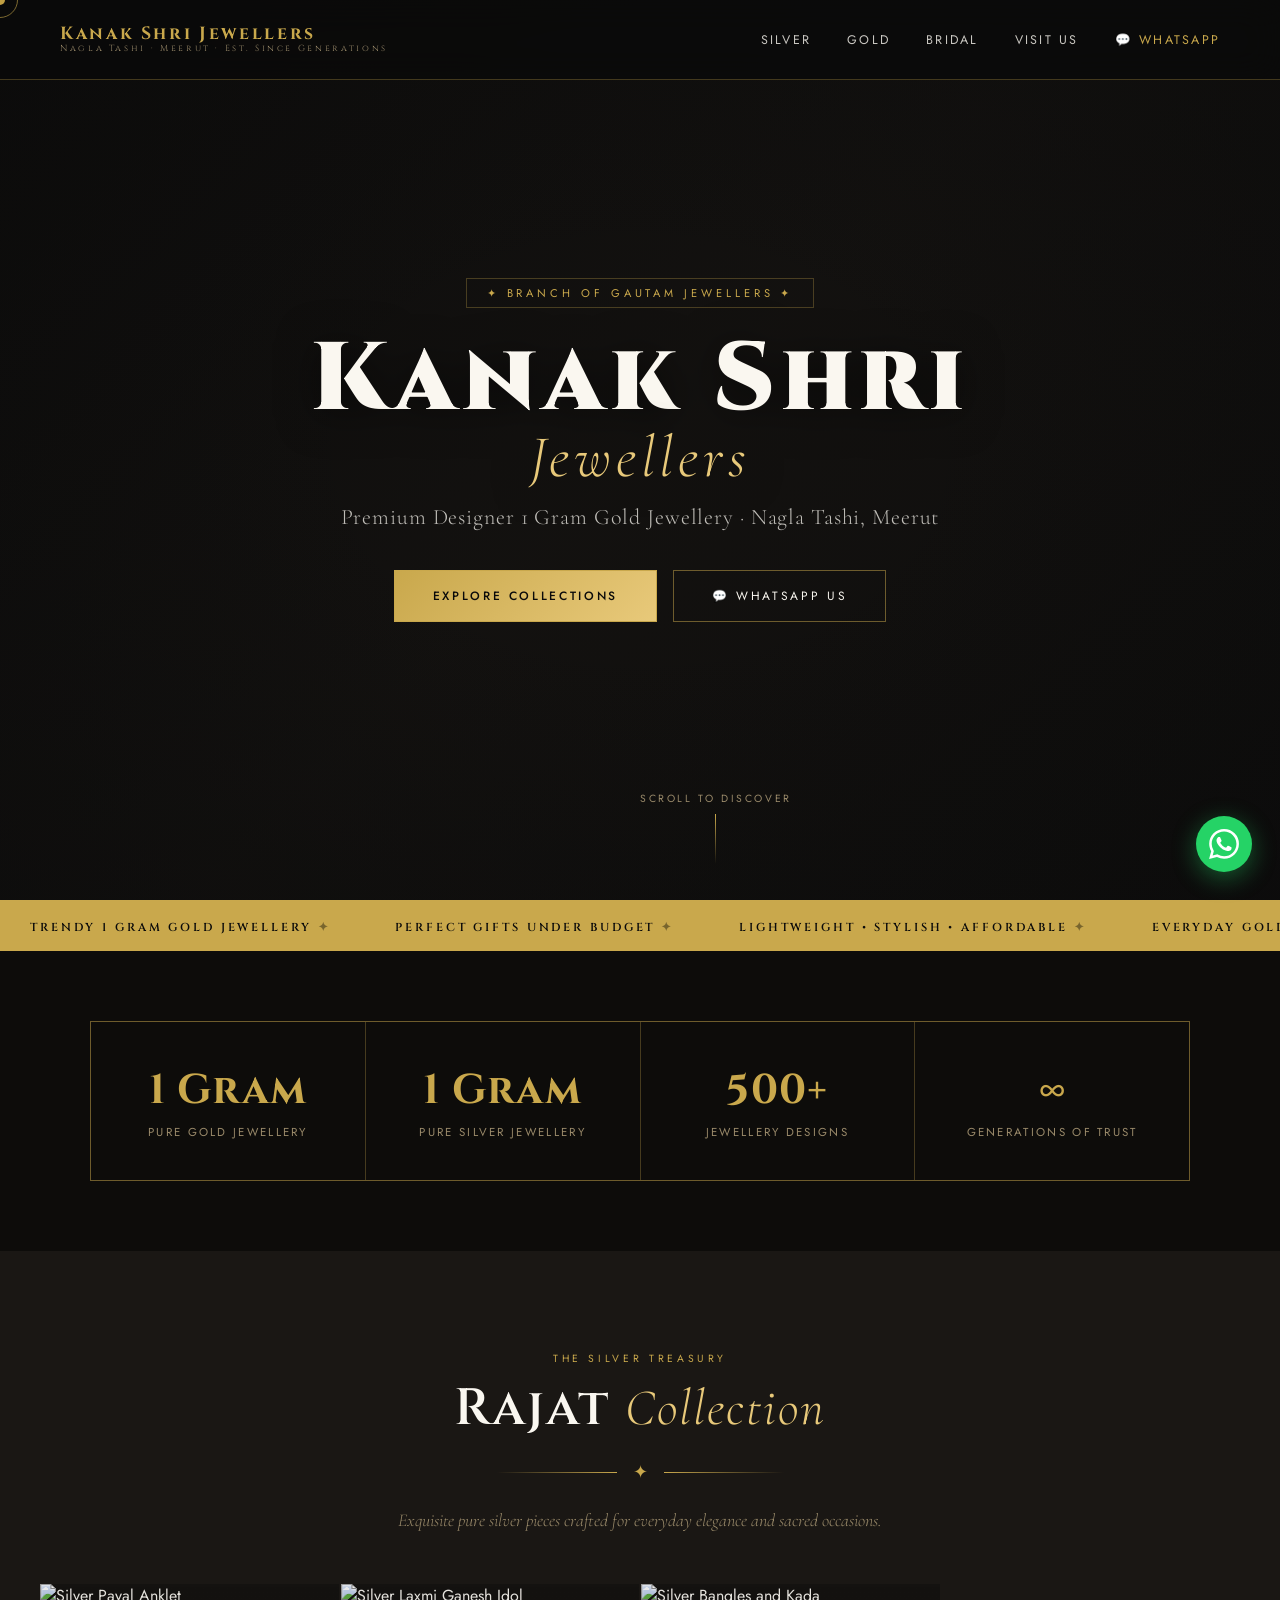
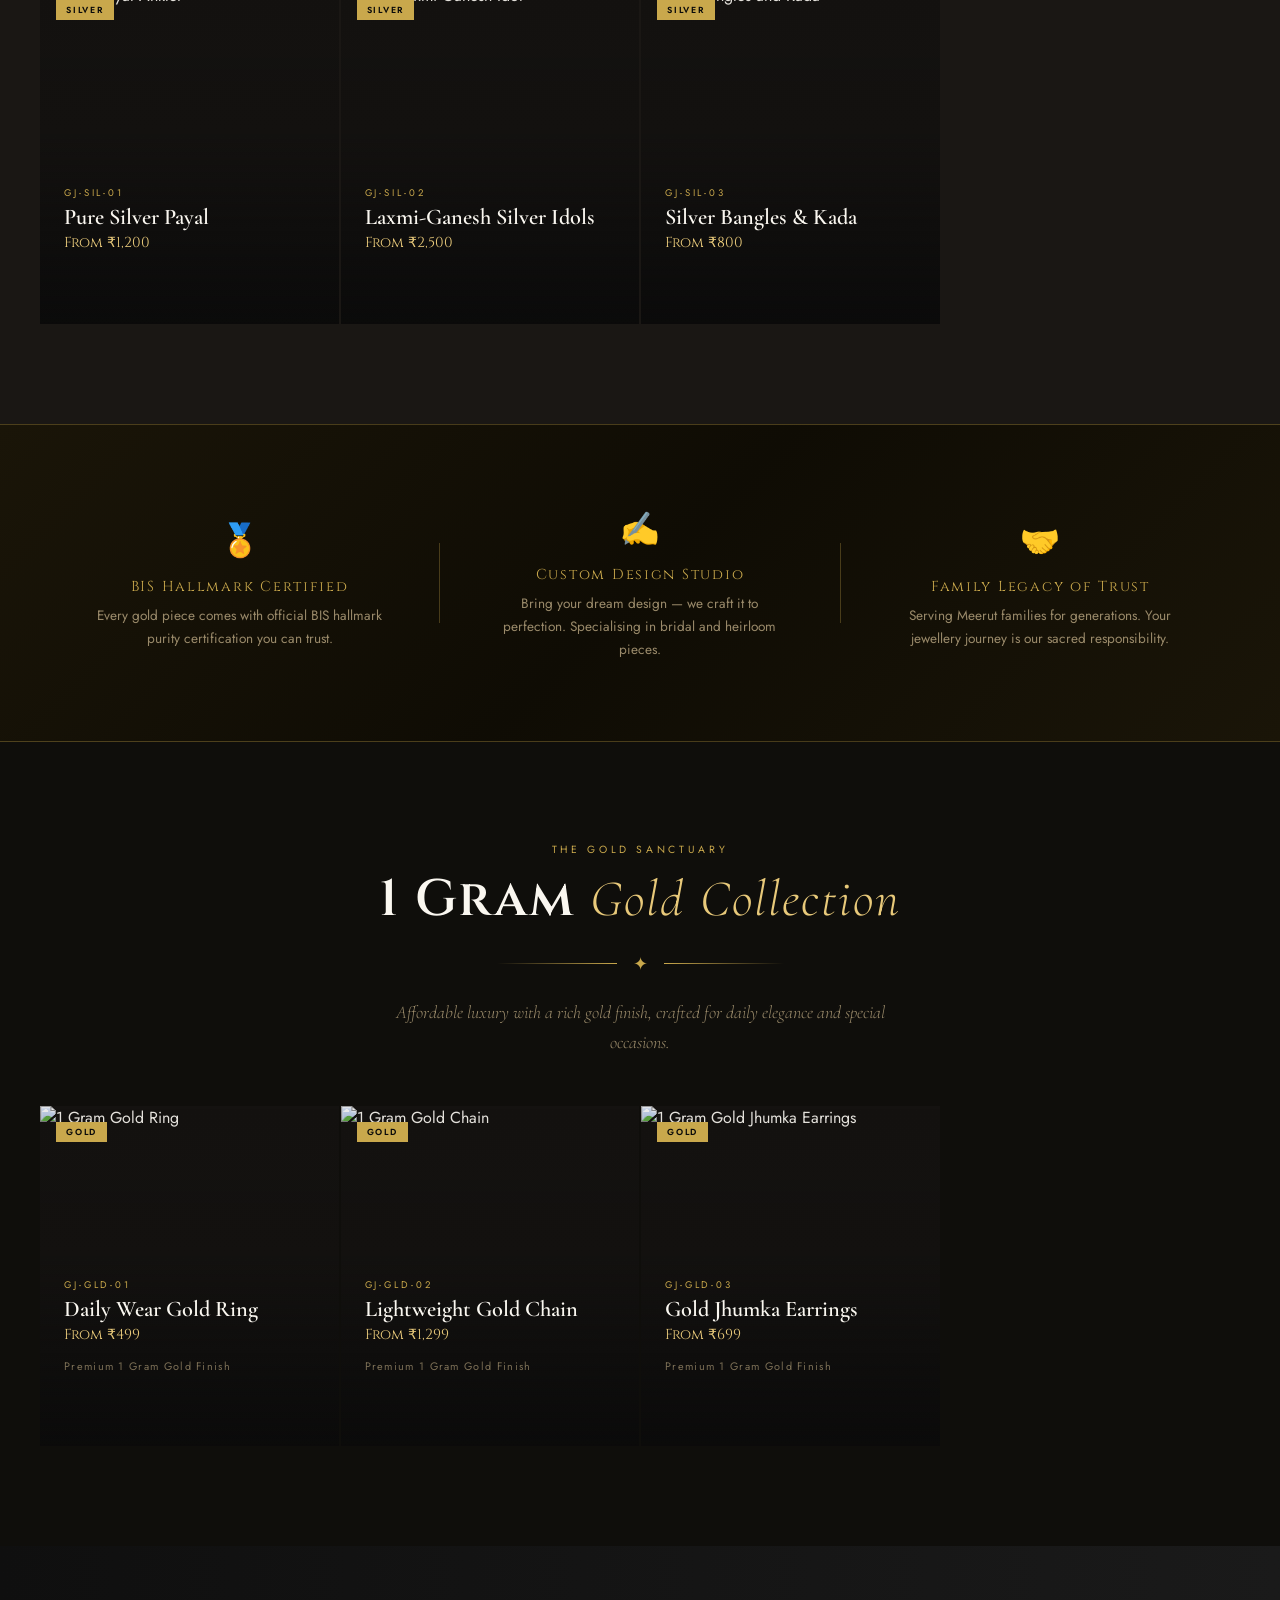
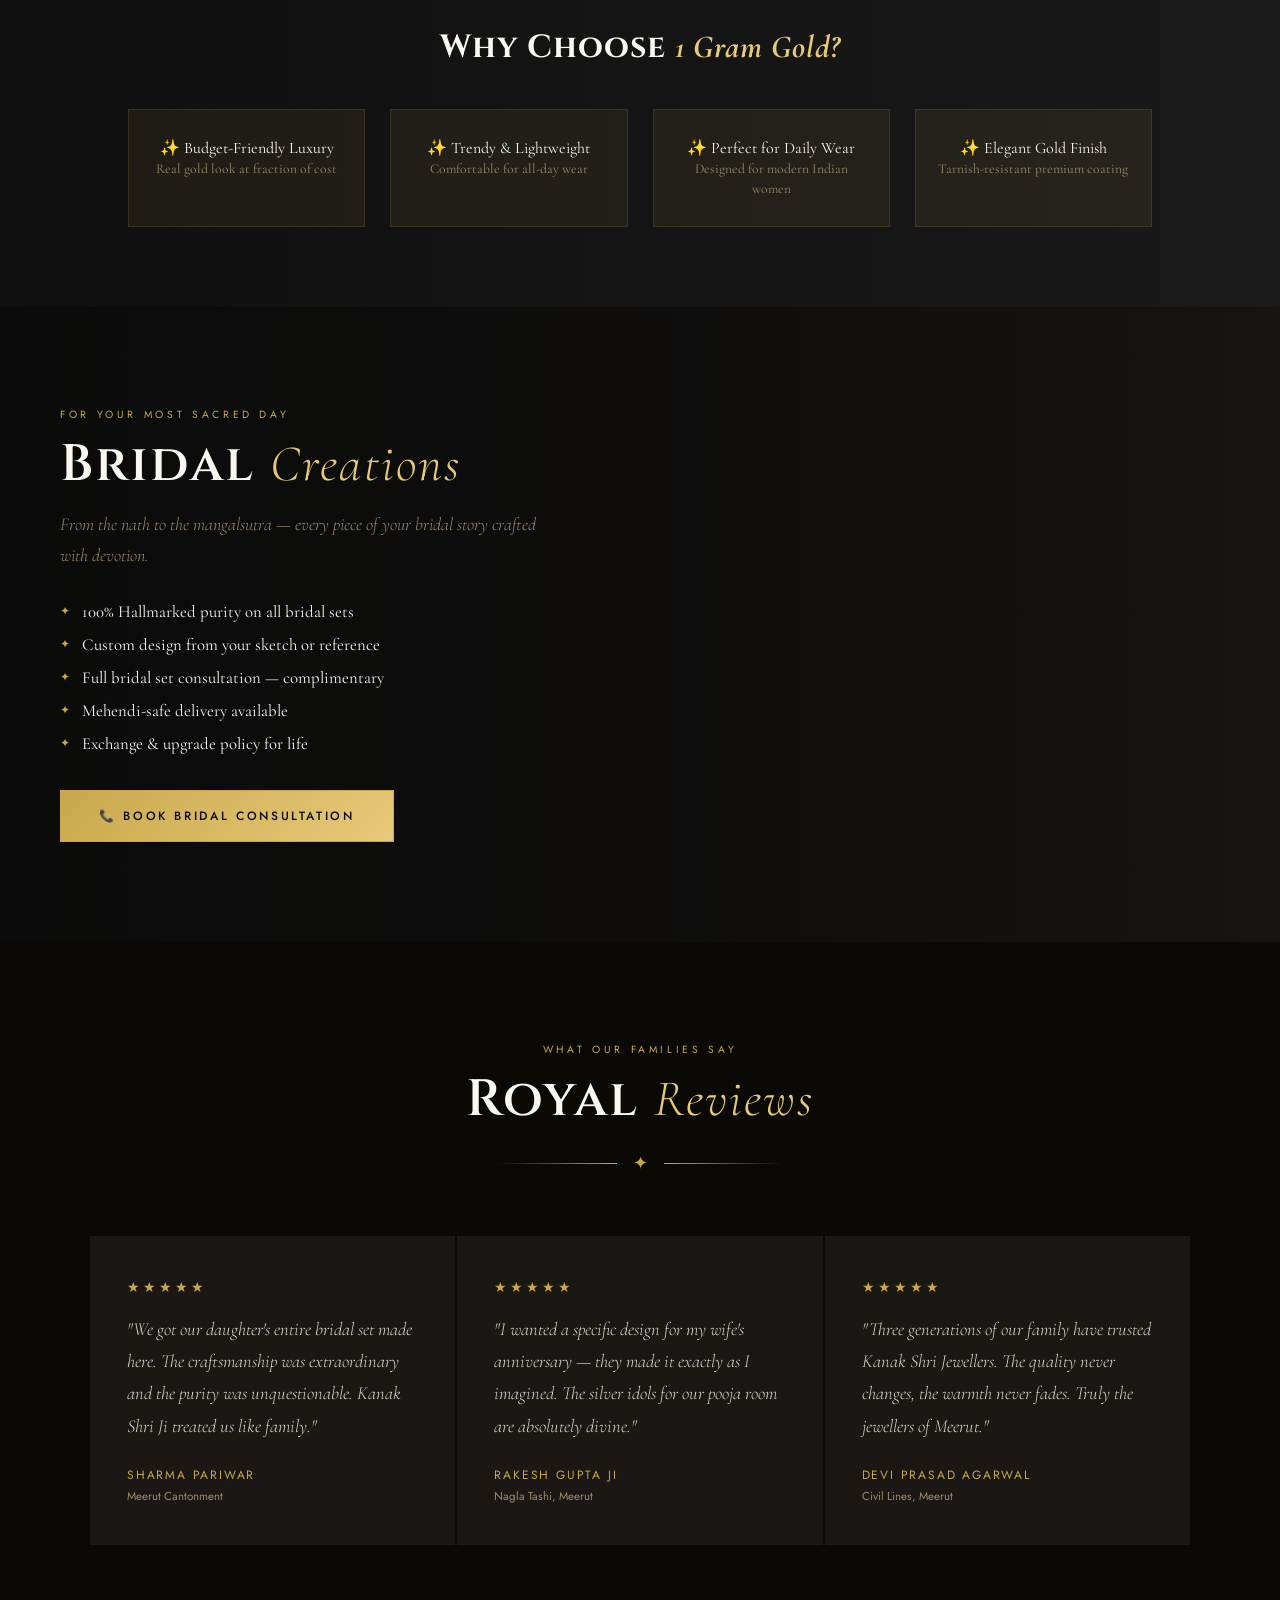
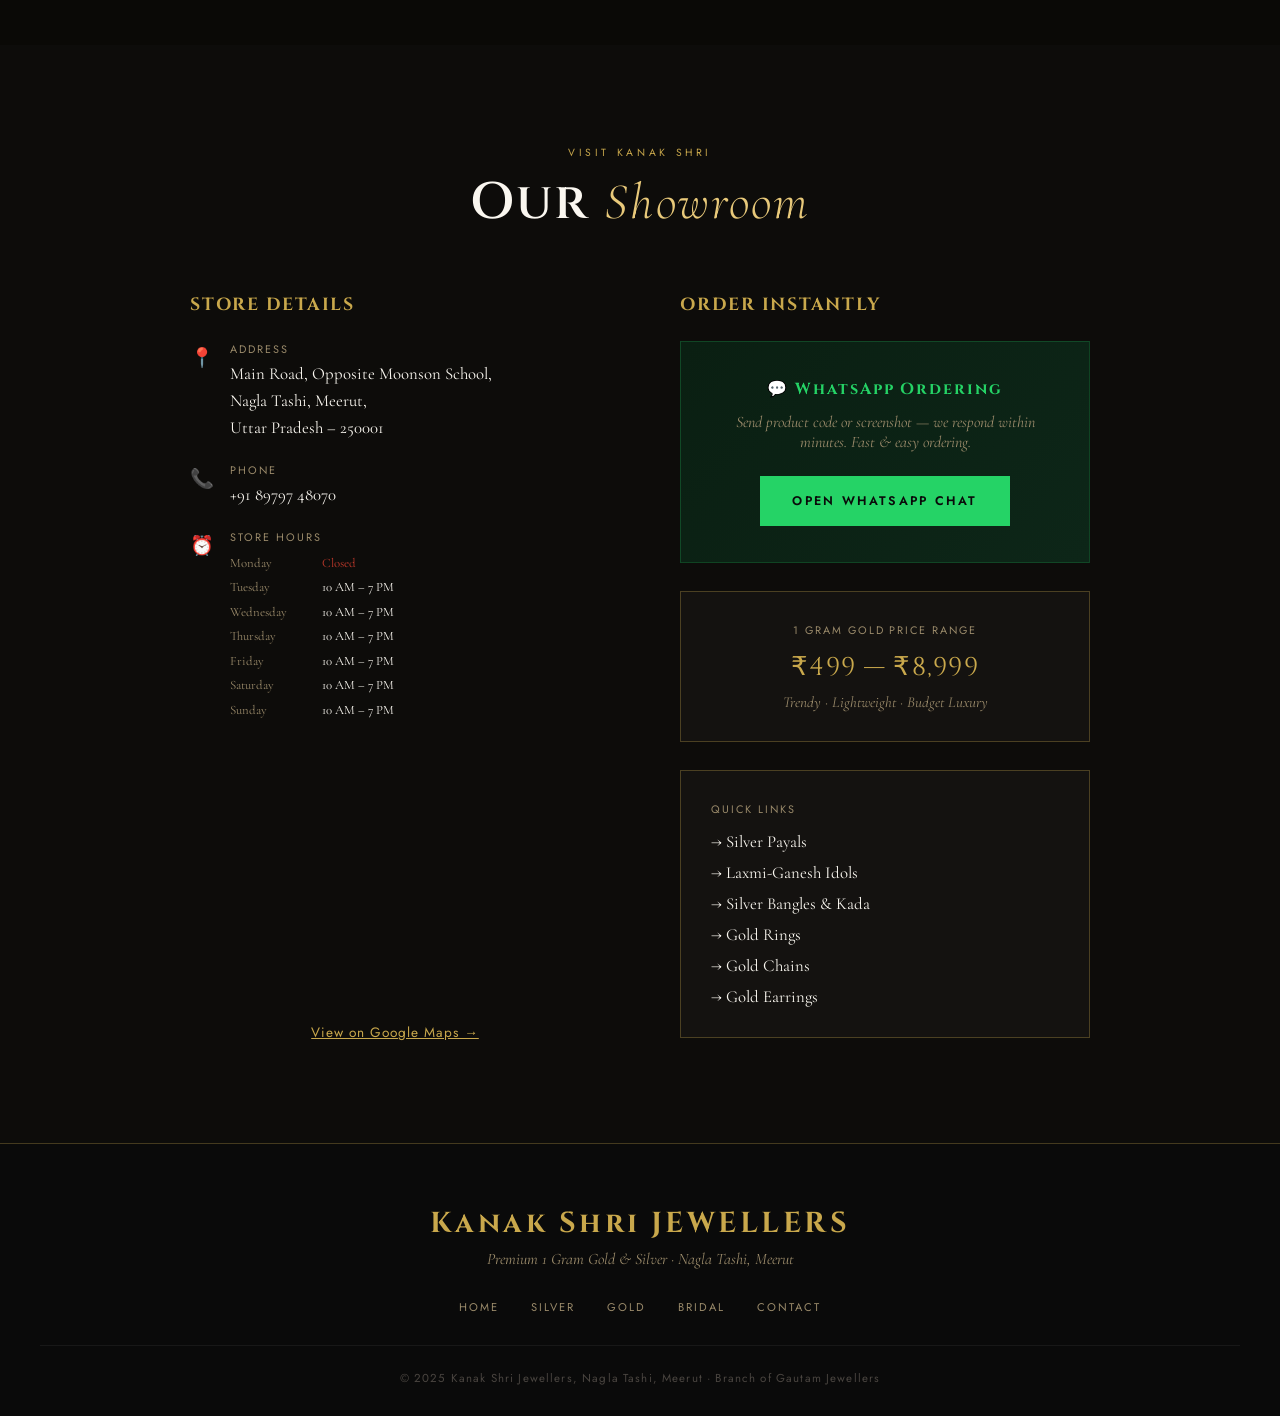
==== commit 2e5b991b: "Add files via upload" ====
--- a/index.html
+++ b/index.html
@@ -2,7 +2,7 @@
 <html lang="en">
 <head>
 <meta charset="UTF-8">
-<meta name="viewport" content="width=device-width, initial-scale=1.0, viewport-fit=cover">
+<meta name="viewport" content="width=device-width, initial-scale=1.0">
 <meta name="description" content="Kanak Shri Jewellers – Premium 1 Gram Gold & Silver Jewellery in Nagla Tashi, Meerut. Earrings, bangles, payals, idols & bridal sets.">
 <meta name="theme-color" content="#0A0A0A">
 <title>Kanak Shri Jewellers | 1 Gram Gold & Silver | Nagla Tashi, Meerut</title>
@@ -29,7 +29,7 @@
 
 <!-- ── NAVIGATION ── -->
 <nav id="mainNav">
-  <a href="index.html" class="nav-logo">
+  <a href="gtm.html" class="nav-logo">
     Kanak Shri Jewellers
     <span>Nagla Tashi · Meerut · Est. Since Generations</span>
   </a>
--- a/styles.css
+++ b/styles.css
@@ -1,7 +1,5 @@
 /* ═══════════════════════════════════════════════════
-   KANAK SHRI JEWELLERS — Shared Stylesheet v3.0
-   Fixes: Mobile responsiveness, back-button black page,
-   404 paths, filter visibility, safe-area support
+   KANAK SHRI JEWELLERS — Shared Stylesheet v2.0
    ═══════════════════════════════════════════════════ */
 
 /* ── FONTS ── */
@@ -23,44 +21,36 @@
 
 /* ── RESET ── */
 *, *::before, *::after { margin: 0; padding: 0; box-sizing: border-box; }
-html { scroll-behavior: smooth; -webkit-text-size-adjust: 100%; }
+html { scroll-behavior: smooth; }
 body {
   font-family: 'Jost', sans-serif;
   background: var(--charcoal);
   color: var(--warm-white);
   overflow-x: hidden;
-  /* safe area for notched phones */
-  padding-left: env(safe-area-inset-left);
-  padding-right: env(safe-area-inset-right);
-}
-
-/* ── CUSTOM CURSOR (desktop only) ── */
-@media (pointer: fine) {
-  body { cursor: none; }
-  .cursor {
-    position: fixed; width: 10px; height: 10px;
-    background: var(--gold); border-radius: 50%;
-    pointer-events: none; z-index: 99999;
-    transform: translate(-50%, -50%);
-    transition: transform 0.1s, width 0.2s, height 0.2s, opacity 0.2s;
-    mix-blend-mode: difference;
-    will-change: left, top;
-  }
-  .cursor-ring {
-    position: fixed; width: 36px; height: 36px;
-    border: 1px solid var(--gold); border-radius: 50%;
-    pointer-events: none; z-index: 99998;
-    transform: translate(-50%, -50%);
-    transition: transform 0.12s ease, width 0.3s, height 0.3s;
-    opacity: 0.6;
-    will-change: left, top;
-  }
-  .cursor.hovered { width: 20px; height: 20px; opacity: 0.5; }
-  .cursor-ring.hovered { width: 56px; height: 56px; opacity: 0.3; }
-}
-@media (pointer: coarse) {
-  .cursor, .cursor-ring { display: none !important; }
-}
+}
+
+/* ── CUSTOM CURSOR ── */
+body { cursor: none; }
+.cursor {
+  position: fixed; width: 10px; height: 10px;
+  background: var(--gold); border-radius: 50%;
+  pointer-events: none; z-index: 99999;
+  transform: translate(-50%, -50%);
+  transition: transform 0.1s, width 0.2s, height 0.2s, opacity 0.2s;
+  mix-blend-mode: difference;
+  will-change: left, top;
+}
+.cursor-ring {
+  position: fixed; width: 36px; height: 36px;
+  border: 1px solid var(--gold); border-radius: 50%;
+  pointer-events: none; z-index: 99998;
+  transform: translate(-50%, -50%);
+  transition: transform 0.12s ease, width 0.3s, height 0.3s;
+  opacity: 0.6;
+  will-change: left, top;
+}
+.cursor.hovered { width: 20px; height: 20px; opacity: 0.5; }
+.cursor-ring.hovered { width: 56px; height: 56px; opacity: 0.3; }
 
 /* ── ORNAMENT DIVIDER ── */
 .ornament {
@@ -83,13 +73,13 @@
   display: flex; align-items: center; justify-content: space-between;
   padding: 0 60px;
   height: 80px;
-  background: rgba(10,10,10,0.95);
+  background: rgba(10,10,10,0.92);
   backdrop-filter: blur(16px);
   -webkit-backdrop-filter: blur(16px);
   border-bottom: 1px solid var(--border);
   transition: height 0.3s, background 0.3s;
 }
-nav.scrolled { height: 64px; background: rgba(10,10,10,0.99); }
+nav.scrolled { height: 64px; background: rgba(10,10,10,0.98); }
 
 .nav-logo {
   font-family: 'Cinzel', serif;
@@ -123,7 +113,6 @@
 .hamburger {
   display: none; flex-direction: column; gap: 5px;
   cursor: pointer; padding: 8px; background: none; border: none;
-  -webkit-tap-highlight-color: transparent;
 }
 .hamburger span {
   display: block; width: 24px; height: 2px;
@@ -133,29 +122,19 @@
 .hamburger.open span:nth-child(2) { opacity: 0; }
 .hamburger.open span:nth-child(3) { transform: rotate(-45deg) translate(5px, -5px); }
 
-/* Mobile menu — FIX: use visibility+opacity instead of display:none 
-   so transitions work and back-button doesn't flash */
+/* Mobile menu overlay */
 .mobile-menu {
-  visibility: hidden;
-  position: fixed; inset: 0; top: 80px;
-  background: rgba(10,10,10,0.99);
-  backdrop-filter: blur(20px);
-  -webkit-backdrop-filter: blur(20px);
-  z-index: 999;
-  display: flex; flex-direction: column; align-items: center; justify-content: center;
-  gap: 32px; opacity: 0;
-  transition: opacity 0.3s, visibility 0.3s;
-  pointer-events: none;
-}
-.mobile-menu.open {
-  visibility: visible; opacity: 1; pointer-events: all;
-}
+  display: none; position: fixed; inset: 0; top: 64px;
+  background: rgba(10,10,10,0.98); backdrop-filter: blur(20px);
+  z-index: 999; flex-direction: column; align-items: center; justify-content: center;
+  gap: 32px; opacity: 0; transition: opacity 0.3s;
+}
+.mobile-menu.open { opacity: 1; }
 .mobile-menu a {
   font-family: 'Cinzel', serif; font-size: 1.3rem;
   letter-spacing: 0.2em; text-transform: uppercase;
   color: var(--warm-white); text-decoration: none;
   transition: color 0.25s;
-  -webkit-tap-highlight-color: transparent;
 }
 .mobile-menu a:hover { color: var(--gold); }
 
@@ -163,7 +142,7 @@
    HERO
 ══════════════════════════════ */
 .hero {
-  position: relative; height: 100vh; min-height: 600px;
+  position: relative; height: 100vh; min-height: 700px;
   display: flex; align-items: center; justify-content: center;
   overflow: hidden;
 }
@@ -184,7 +163,7 @@
 }
 .hero-content {
   position: relative; z-index: 2;
-  text-align: center; padding: 0 20px; width: 100%;
+  text-align: center; padding: 0 20px;
 }
 .hero-tag {
   font-family: 'Jost', sans-serif;
@@ -195,7 +174,7 @@
 }
 .hero h1 {
   font-family: 'Cinzel', serif;
-  font-size: clamp(36px, 8vw, 96px);
+  font-size: clamp(42px, 8vw, 96px);
   font-weight: 900; letter-spacing: 0.06em;
   line-height: 1; color: var(--warm-white);
   text-shadow: 0 4px 40px rgba(0,0,0,0.6);
@@ -209,7 +188,7 @@
 }
 .hero-sub {
   font-family: 'Cormorant Garamond', serif;
-  font-size: clamp(15px, 2vw, 22px); font-weight: 300;
+  font-size: clamp(16px, 2vw, 22px); font-weight: 300;
   color: rgba(250,247,240,0.75); margin-top: 16px;
   letter-spacing: 0.04em;
   animation: heroFade 1.4s 0.5s ease both;
@@ -241,7 +220,6 @@
   border: 1px solid var(--gold); color: var(--black);
   background: linear-gradient(135deg, var(--gold) 0%, var(--gold-light) 100%);
   display: inline-block; transition: all 0.3s; font-weight: 500;
-  -webkit-tap-highlight-color: transparent;
 }
 .btn-royal:hover { transform: translateY(-2px); box-shadow: 0 12px 40px rgba(201,168,76,0.35); }
 .btn-outline {
@@ -251,7 +229,6 @@
   border: 1px solid rgba(201,168,76,0.5); color: var(--warm-white);
   display: inline-block; transition: all 0.3s; font-weight: 400;
   background: transparent;
-  -webkit-tap-highlight-color: transparent;
 }
 .btn-outline:hover { border-color: var(--gold); background: rgba(201,168,76,0.08); transform: translateY(-2px); }
 
@@ -267,9 +244,6 @@
   display: inline-block;
   animation: marquee 28s linear infinite;
   will-change: transform;
-}
-@media (prefers-reduced-motion: reduce) {
-  .marquee-inner { animation: none; }
 }
 @keyframes marquee { from { transform: translateX(0); } to { transform: translateX(-50%); } }
 .marquee-item {
@@ -297,7 +271,7 @@
 .heritage-item:hover { background: #141210; }
 .heritage-num {
   font-family: 'Cinzel', serif;
-  font-size: clamp(1.6rem, 4vw, 2.6rem); font-weight: 700;
+  font-size: 2.6rem; font-weight: 700;
   color: var(--gold); letter-spacing: 0.03em;
 }
 .heritage-label {
@@ -316,7 +290,7 @@
 }
 .section-title {
   font-family: 'Cinzel', serif;
-  font-size: clamp(26px, 4vw, 52px); font-weight: 600;
+  font-size: clamp(28px, 4vw, 52px); font-weight: 600;
   text-align: center; color: var(--warm-white);
   letter-spacing: 0.04em; line-height: 1.2;
 }
@@ -336,25 +310,20 @@
 ══════════════════════════════ */
 .collection { background: var(--charcoal); }
 .collection.alt { background: #0F0E0B; }
-.collection-inner {
-  max-width: 1200px; margin: auto;
-  padding: 0 16px;
-}
+.collection-inner { max-width: 1200px; margin: auto; }
 
 /* Filter Bar */
 .filter-bar {
-  display: flex; gap: 8px; flex-wrap: wrap; justify-content: center;
-  margin: 40px 0 0; padding: 0 4px;
+  display: flex; gap: 10px; flex-wrap: wrap; justify-content: center;
+  margin: 40px 0 0;
 }
 .filter-btn {
   font-family: 'Jost', sans-serif;
-  font-size: 0.68rem; letter-spacing: 0.15em; text-transform: uppercase;
-  padding: 8px 16px;
+  font-size: 0.68rem; letter-spacing: 0.18em; text-transform: uppercase;
+  padding: 8px 20px;
   border: 1px solid var(--border); background: transparent;
   color: var(--text-muted); cursor: pointer;
   transition: all 0.25s;
-  -webkit-tap-highlight-color: transparent;
-  touch-action: manipulation;
 }
 .filter-btn:hover, .filter-btn.active {
   border-color: var(--gold); color: var(--gold); background: rgba(201,168,76,0.07);
@@ -362,7 +331,7 @@
 
 .product-grid {
   display: grid;
-  grid-template-columns: repeat(auto-fill, minmax(260px, 1fr));
+  grid-template-columns: repeat(auto-fill, minmax(280px, 1fr));
   gap: 2px; margin-top: 48px;
 }
 
@@ -371,10 +340,10 @@
   background: #141210; cursor: pointer;
   transform: translateZ(0);
 }
-.product-card.hidden { display: none !important; }
+.product-card.hidden { display: none; }
 
 .product-img {
-  width: 100%; height: 320px;
+  width: 100%; height: 340px;
   object-fit: cover; display: block;
   transition: transform 0.7s cubic-bezier(0.25, 0.46, 0.45, 0.94), filter 0.5s;
   filter: brightness(0.92) saturate(0.9);
@@ -402,7 +371,7 @@
 
 .product-info {
   position: absolute; bottom: 0; left: 0; right: 0;
-  padding: 24px 20px 20px;
+  padding: 28px 24px 22px;
 }
 .product-code {
   font-family: 'Jost', sans-serif;
@@ -411,41 +380,33 @@
 }
 .product-name {
   font-family: 'Cormorant Garamond', serif;
-  font-size: 1.3rem; font-weight: 600; color: var(--warm-white);
+  font-size: 1.4rem; font-weight: 600; color: var(--warm-white);
   line-height: 1.2; margin-bottom: 2px;
 }
 .product-price {
   font-family: 'Cinzel', serif;
-  font-size: 0.85rem; color: var(--gold-light);
-  margin-bottom: 12px;
+  font-size: 0.9rem; color: var(--gold-light);
+  margin-bottom: 14px;
 }
 .product-meta {
   font-size: 0.68rem; letter-spacing: 0.12em;
   color: var(--text-muted); opacity: 0.8; margin-bottom: 14px;
 }
-
-/* WhatsApp button — always visible on touch, hover-reveal on desktop */
 .product-wa {
   display: inline-flex; align-items: center; gap: 8px;
   font-family: 'Jost', sans-serif;
-  font-size: 0.65rem; letter-spacing: 0.18em; text-transform: uppercase;
+  font-size: 0.68rem; letter-spacing: 0.2em; text-transform: uppercase;
   color: var(--black); background: var(--gold);
-  padding: 9px 16px; text-decoration: none;
+  padding: 10px 18px; text-decoration: none;
+  transform: translateY(10px); opacity: 0;
+  transition: transform 0.35s, opacity 0.35s, background 0.25s;
   white-space: nowrap;
-  -webkit-tap-highlight-color: transparent;
-}
-/* Desktop: hover to reveal */
-@media (hover: hover) and (pointer: fine) {
-  .product-wa {
-    transform: translateY(10px); opacity: 0;
-    transition: transform 0.35s, opacity 0.35s, background 0.25s;
-  }
-  .product-card:hover .product-wa { transform: translateY(0); opacity: 1; }
-}
+}
+.product-card:hover .product-wa { transform: translateY(0); opacity: 1; }
 .product-wa:hover { background: var(--gold-light); }
 
 /* ── LOAD MORE ── */
-.load-more-wrap { text-align: center; margin-top: 50px; padding-bottom: 20px; }
+.load-more-wrap { text-align: center; margin-top: 50px; }
 .load-more-btn {
   font-family: 'Jost', sans-serif;
   font-size: 0.75rem; letter-spacing: 0.22em; text-transform: uppercase;
@@ -459,8 +420,8 @@
 /* ── CATEGORY BREADCRUMB ── */
 .breadcrumb {
   max-width: 1200px; margin: 0 auto;
-  padding: 16px 20px 0;
-  display: flex; align-items: center; gap: 10px; flex-wrap: wrap;
+  padding: 20px 20px 0;
+  display: flex; align-items: center; gap: 10px;
   font-family: 'Jost', sans-serif;
   font-size: 0.68rem; letter-spacing: 0.15em; text-transform: uppercase;
   color: var(--text-muted);
@@ -498,7 +459,7 @@
 ══════════════════════════════ */
 .bridal {
   position: relative; overflow: hidden;
-  min-height: 540px; display: flex; align-items: center;
+  min-height: 600px; display: flex; align-items: center;
   padding: 100px 60px;
 }
 .bridal-bg {
@@ -535,14 +496,14 @@
 }
 .why-1gram h2 {
   font-family: 'Cinzel', serif;
-  font-size: clamp(20px, 3vw, 32px); margin-bottom: 40px; letter-spacing: 1px;
+  font-size: clamp(22px, 3vw, 32px); margin-bottom: 40px; letter-spacing: 1px;
   color: var(--warm-white);
 }
 .why-1gram h2 em { font-family: 'Cormorant Garamond', serif; color: var(--gold-light); font-style: italic; }
 .features {
   display: grid;
-  grid-template-columns: repeat(auto-fit, minmax(200px, 1fr));
-  gap: 20px;
+  grid-template-columns: repeat(auto-fit, minmax(220px, 1fr));
+  gap: 25px;
 }
 .features div {
   background: rgba(201,168,76,0.08);
@@ -557,20 +518,20 @@
 /* ══════════════════════════════
    TESTIMONIALS
 ══════════════════════════════ */
-.testimonials { background: #0A0906; padding: 100px 20px; }
+.testimonials { background: #0A0906; padding: 100px 40px; }
 .testi-grid {
   max-width: 1100px; margin: 60px auto 0;
-  display: grid; grid-template-columns: repeat(auto-fit, minmax(280px, 1fr));
+  display: grid; grid-template-columns: repeat(auto-fit, minmax(300px, 1fr));
   gap: 2px;
 }
 .testi-card {
-  background: var(--charcoal); padding: 36px 30px;
+  background: var(--charcoal); padding: 40px 36px;
   border: 1px solid transparent; transition: border-color 0.3s;
 }
 .testi-card:hover { border-color: var(--border); }
 .testi-quote {
   font-family: 'Cormorant Garamond', serif;
-  font-size: 1.1rem; font-style: italic; font-weight: 300;
+  font-size: 1.15rem; font-style: italic; font-weight: 300;
   color: rgba(250,247,240,0.85); line-height: 1.75; margin-bottom: 24px;
 }
 .testi-stars { color: var(--gold); letter-spacing: 3px; font-size: 0.85rem; margin-bottom: 16px; }
@@ -583,10 +544,10 @@
 /* ══════════════════════════════
    CONTACT
 ══════════════════════════════ */
-.contact-section { background: #0D0C0A; padding: 100px 20px; }
+.contact-section { background: #0D0C0A; padding: 100px 40px; }
 .contact-inner {
   max-width: 900px; margin: auto;
-  display: grid; grid-template-columns: 1fr 1fr; gap: 60px; align-items: start;
+  display: grid; grid-template-columns: 1fr 1fr; gap: 80px; align-items: start;
 }
 .contact-block h3 {
   font-family: 'Cinzel', serif;
@@ -598,14 +559,14 @@
 .contact-val { font-family: 'Cormorant Garamond', serif; font-size: 1.05rem; color: var(--warm-white); line-height: 1.6; }
 .contact-val a { color: inherit; text-decoration: none; }
 .contact-val a:hover { color: var(--gold); }
-.hours-grid { display: grid; grid-template-columns: 1fr 1fr; gap: 4px 16px; margin-top: 8px; }
+.hours-grid { display: grid; grid-template-columns: 1fr 1fr; gap: 4px 20px; margin-top: 8px; }
 .hour-day { font-size: 0.8rem; color: var(--text-muted); }
 .hour-time { font-size: 0.8rem; color: var(--warm-white); }
 .closed { color: #c0392b !important; }
 
 .wa-block {
   background: linear-gradient(135deg, #0A1F12 0%, #0D2618 100%);
-  border: 1px solid rgba(37,211,102,0.2); padding: 32px; text-align: center;
+  border: 1px solid rgba(37,211,102,0.2); padding: 36px; text-align: center;
 }
 .wa-block h3 { font-family: 'Cinzel', serif; font-size: 1rem; color: #25D366; letter-spacing: 0.12em; margin-bottom: 12px; }
 .wa-block p { font-family: 'Cormorant Garamond', serif; font-size: 1rem; font-style: italic; color: var(--text-muted); margin-bottom: 24px; }
@@ -615,8 +576,6 @@
   font-family: 'Jost', sans-serif;
   font-size: 0.78rem; letter-spacing: 0.18em; text-transform: uppercase;
   padding: 16px 32px; text-decoration: none; font-weight: 600; transition: all 0.3s;
-  -webkit-tap-highlight-color: transparent;
-  touch-action: manipulation;
 }
 .wa-big-btn:hover { background: #20c45e; transform: translateY(-2px); box-shadow: 0 12px 30px rgba(37,211,102,0.25); }
 
@@ -624,9 +583,7 @@
    FLOATING WHATSAPP BUTTON
 ══════════════════════════════ */
 .wa-float {
-  position: fixed; bottom: 24px; right: 24px;
-  bottom: calc(24px + env(safe-area-inset-bottom));
-  right: calc(24px + env(safe-area-inset-right));
+  position: fixed; bottom: 28px; right: 28px;
   width: 56px; height: 56px; border-radius: 50%;
   background: #25D366;
   display: flex; align-items: center; justify-content: center;
@@ -634,7 +591,6 @@
   text-decoration: none; z-index: 9998;
   transition: transform 0.3s, box-shadow 0.3s;
   animation: waPulse 2.5s ease-in-out infinite;
-  -webkit-tap-highlight-color: transparent;
 }
 .wa-float:hover { transform: scale(1.12); box-shadow: 0 10px 32px rgba(37,211,102,0.55); animation: none; }
 .wa-float svg { width: 30px; height: 30px; fill: white; }
@@ -649,18 +605,18 @@
 footer {
   background: var(--black);
   border-top: 1px solid var(--border);
-  padding: 60px 20px 30px; text-align: center;
+  padding: 60px 40px 30px; text-align: center;
 }
 .footer-logo {
   font-family: 'Cinzel', serif;
-  font-size: clamp(1.2rem, 4vw, 1.8rem); font-weight: 700; color: var(--gold); letter-spacing: 0.12em; margin-bottom: 6px;
+  font-size: 1.8rem; font-weight: 700; color: var(--gold); letter-spacing: 0.12em; margin-bottom: 6px;
 }
 .footer-tagline {
   font-family: 'Cormorant Garamond', serif;
   font-style: italic; font-size: 1rem; color: var(--text-muted); margin-bottom: 30px;
 }
 .footer-links {
-  display: flex; gap: 24px; justify-content: center; flex-wrap: wrap; margin-bottom: 30px;
+  display: flex; gap: 32px; justify-content: center; flex-wrap: wrap; margin-bottom: 30px;
 }
 .footer-links a {
   font-size: 0.7rem; letter-spacing: 0.18em; text-transform: uppercase;
@@ -674,128 +630,51 @@
 
 /* ══════════════════════════════
    PAGE TRANSITION OVERLAY
-   FIX: Start hidden via visibility, not opacity,
-   so browser back/forward cache doesn't show black
 ══════════════════════════════ */
 #page-transition {
   position: fixed; inset: 0;
-  background: var(--charcoal); z-index: 99997;
+  background: var(--black); z-index: 99997;
   opacity: 0; pointer-events: none;
-  transition: opacity 0.35s ease;
-  visibility: hidden;
-}
-#page-transition.active {
-  opacity: 1; pointer-events: all; visibility: visible;
-}
+  transition: opacity 0.4s;
+}
+#page-transition.active { opacity: 1; pointer-events: all; }
 
 /* ══════════════════════════════
    SCROLL REVEAL
 ══════════════════════════════ */
 .reveal {
-  opacity: 0; transform: translateY(24px);
-  transition: opacity 0.6s ease, transform 0.6s ease;
+  opacity: 0; transform: translateY(30px);
+  transition: opacity 0.7s ease, transform 0.7s ease;
 }
 .reveal.visible { opacity: 1; transform: translateY(0); }
 
 /* ══════════════════════════════
-   RESPONSIVE — TABLET (≤900px)
+   RESPONSIVE
 ══════════════════════════════ */
 @media (max-width: 900px) {
-  nav { padding: 0 20px; }
+  nav { padding: 0 24px; }
   .nav-links { display: none; }
   .hamburger { display: flex; }
-  .heritage-grid { grid-template-columns: repeat(2, 1fr); }
-  .feature-strip-inner { grid-template-columns: 1fr; gap: 30px; }
+  .mobile-menu { display: flex; }
+  .heritage-grid { grid-template-columns: repeat(2,1fr); }
+  .feature-strip-inner { grid-template-columns: 1fr; }
   .feature-divider { display: none; }
-  .contact-inner { grid-template-columns: 1fr; gap: 40px; }
+  .contact-inner { grid-template-columns: 1fr; gap: 50px; }
   .bridal { padding: 80px 30px; }
-  .mobile-menu { top: 80px; }
-}
-
-/* ══════════════════════════════
-   RESPONSIVE — MOBILE (≤600px)
-══════════════════════════════ */
+}
 @media (max-width: 600px) {
-  nav { height: 64px; padding: 0 16px; }
-  nav.scrolled { height: 56px; }
-  .mobile-menu { top: 64px; }
-  .breadcrumb { margin-top: 80px !important; }
-
-  section { padding: 60px 12px; }
-
-  .product-grid {
-    grid-template-columns: 1fr 1fr;
-    gap: 2px;
-  }
-  .product-img { height: 200px; }
-  .product-name { font-size: 1.1rem; }
-  .product-price { font-size: 0.78rem; margin-bottom: 8px; }
-  .product-info { padding: 16px 12px 14px; }
-  /* Always show WhatsApp button on mobile */
-  .product-wa {
-    transform: none !important;
-    opacity: 1 !important;
-    font-size: 0.6rem;
-    padding: 8px 10px;
-    letter-spacing: 0.1em;
-  }
-
-  .filter-bar { gap: 6px; margin-top: 24px; }
-  .filter-btn { font-size: 0.62rem; padding: 7px 12px; letter-spacing: 0.1em; }
-
-  .heritage { padding: 40px 12px; }
+  section { padding: 70px 16px; }
+  .product-grid { grid-template-columns: 1fr 1fr; gap: 2px; }
+  .product-img { height: 220px; }
   .heritage-grid { grid-template-columns: 1fr 1fr; }
-  .heritage-item { padding: 28px 16px; }
-
-  .hero-ctas { flex-direction: column; align-items: center; gap: 12px; }
-  .btn-royal, .btn-outline { padding: 14px 28px; font-size: 0.7rem; width: 100%; max-width: 280px; text-align: center; }
-
-  .why-1gram { padding: 60px 4%; }
-  .feature-strip { padding: 60px 16px; }
-
+  .hero-ctas { flex-direction: column; align-items: center; }
+  body { cursor: auto; }
+  .cursor, .cursor-ring { display: none; }
+  .why-1gram { padding: 60px 6%; }
+  .heritage { padding: 50px 16px; }
+  .feature-strip { padding: 60px 20px; }
   .testi-grid { grid-template-columns: 1fr; }
-
-  .bridal { padding: 60px 20px; min-height: auto; }
-  .bridal-overlay {
-    background: linear-gradient(180deg, rgba(10,10,10,0.92) 0%, rgba(10,10,10,0.85) 100%);
-  }
-
-  .contact-section { padding: 60px 12px; }
-  .wa-block { padding: 24px 16px; }
-
-  footer { padding: 40px 16px 24px; }
-  .footer-links { gap: 16px; }
-
-  .wa-float { width: 50px; height: 50px; }
-  .wa-float svg { width: 26px; height: 26px; }
-
-  .load-more-wrap { padding: 0 12px 12px; }
-  .wa-big-btn { padding: 14px 20px; font-size: 0.72rem; width: 100%; justify-content: center; }
-}
-
-/* ══════════════════════════════
-   RESPONSIVE — SMALL (≤400px)
-══════════════════════════════ */
+}
 @media (max-width: 400px) {
   .product-grid { grid-template-columns: 1fr; }
-  .product-img { height: 260px; }
-  .nav-logo { font-size: 0.95rem; }
-  .nav-logo span { display: none; }
-}
-
-/* ══════════════════════════════
-   IFRAME RESPONSIVE (maps)
-══════════════════════════════ */
-iframe {
-  max-width: 100%;
-}
-
-/* breadcrumb top-margin (nav height compensation) */
-.breadcrumb {
-  margin-top: 90px;
-}
-@media (max-width: 600px) {
-  .breadcrumb {
-    margin-top: 72px;
-  }
-}
+}
